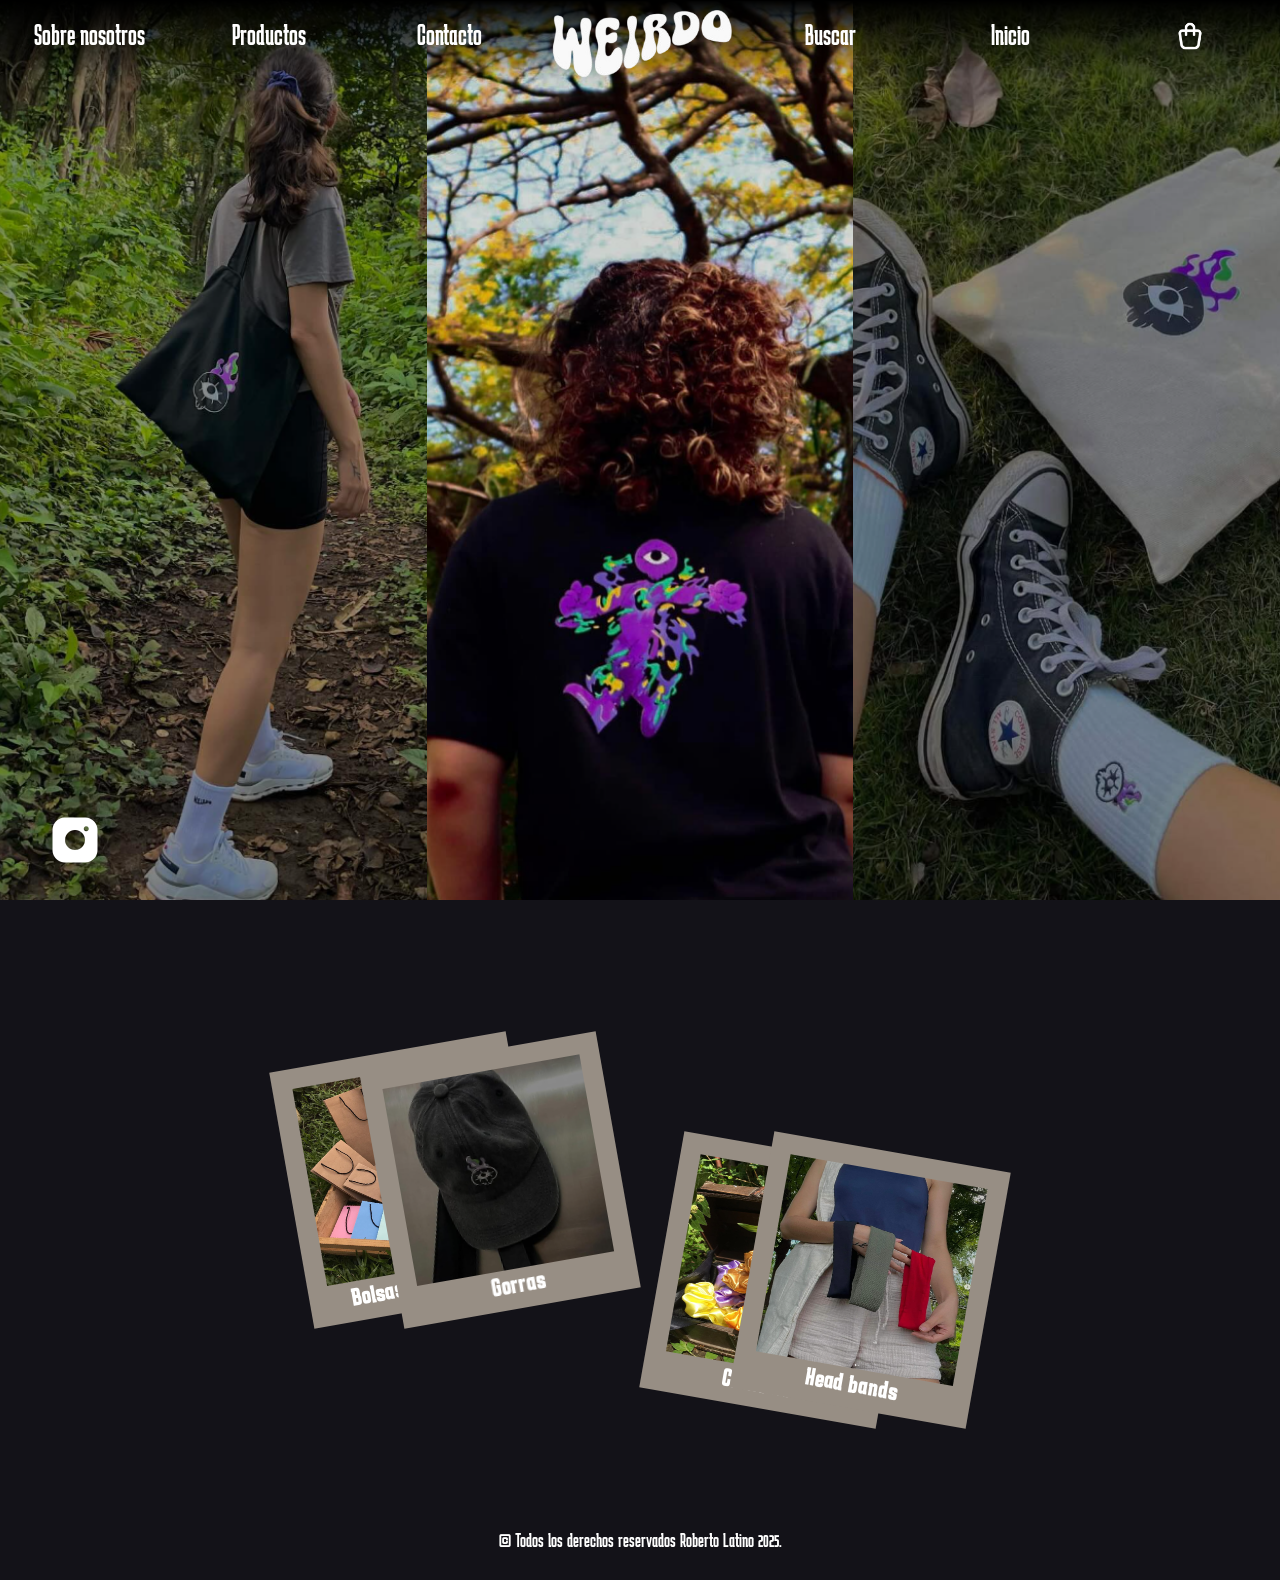
==== home.html @ 00ae0827 "Done with productos" ====
<!DOCTYPE html>
<html lang="en">

<head>
    <meta charset="UTF-8">
    <meta name="viewport" content="width=device-width, initial-scale=1.0">
    <link rel="stylesheet" href="CSS/normalize.css">
    <link rel="stylesheet" href="CSS/style.css">
    <title>Weirdo.Shh</title>
    <link rel="preconnect" href="https://fonts.googleapis.com">
    <link rel="preconnect" href="https://fonts.gstatic.com" crossorigin>
    <link href="https://fonts.googleapis.com/css2?family=Karantina:wght@300;400;700&display=swap" rel="stylesheet">
</head>

<body>
    <header>
        <nav class="barra-navegacion">
                <a class="sobre-nosotros" href="#">Sobre nosotros</a>
                <a class="productos" href="#section-productos">Productos</a>
                <a class="contacto" href="#">Contacto</a>
                <img class="weirdo-logo" src="img/Weirdo_logo-removebg-preview.png" alt="">
                <a class="buscar" href="#">Buscar</a>
                <a class="inicio" href="#">Inicio</a>
                <a class="carrito" href="#">
                    <img src="img/icons/shopping-bag.png">
                </a>
            </div>
        </nav>
    </header>
  
    <main>
        <!--instagram lock-->
        <div class="instagram">
            <a href="https://www.instagram.com/weirdo.shh/" class="instagram">
                <img class="instagram_image" src="img/icons/instagram.png" alt="enlace-instagram">
            </a>
        </div>
        <!--FIN instagram lock-->
        <section class="contenedor-p">
            <a class="contenedor-p_img" href="#">
                <img src="img/canva 3.png" alt="">
            </a>
            <a class="contenedor-p_img" href="#">
                <img src="img/canva 1.png" alt="">
            </a>
            <a class="contenedor-p_img" href="#">
                <img src="img/canva 4.png" alt="">
            </a>
        </section>
        
        <!--creando productos-->

    <section class="section-productos" id="section-productos">
        <div class="prodcuto-1">
            <img class="foto-producto" src="img/Products/Bolsas de cartulina.png">
            <div class="nombre-producto">
                Bolsas de cartulina
            </div>
        </div>
        <div class="prodcuto-2">
            <img class="foto-producto" src="img/Products/Crunchies.png">
            <div class="nombre-producto">
                Crunchies
            </div>
        </div>
        <div class="prodcuto-3">
            <img class="foto-producto" src="img/Products/Gorras.png">
            <div class="nombre-producto">
                Gorras
            </div>
        </div>
        <div class="prodcuto-4">
            <img class="foto-producto" src="img/Products/Head bands.png">
            <div class="nombre-producto">
                Head bands
            </div>
        </div>
    </section>
    </main>

    <footer>
        <p>&copy; Todos los derechos reservados Roberto Latino 2025.</p>
    </footer>
</body>

</html>
</body>

</html>
---- CSS/style.css ----
:root {
    --primarino: #131218;
    --blanco: #FFF;
    --negro: #000;

    --fuentePrincipal: 'Karantina', cursive;
}

/* apply a natural box layout model to all elements, but allowing components to change */
html {
    box-sizing: border-box;
    font-size: 62.5%;
    scroll-behavior: smooth;
}

*,
*:before,
*:after {
    box-sizing: inherit;
}
/*Globales*/
body{
    margin: 0;
    padding: 0;
    background-color: var(--primarino);
    font-family: var(--fuentePrincipal);
    color: var(--blanco);
    font-size: 1.6rem;
}

a {
    text-decoration: none;
    color: var(--blanco);
    font-size: 2.9rem;
}

p{  
    font-size: 2rem;
    color: var(--blanco);
}

img{
    max-width: 100%;
}

h1, h2, h3 {
    text-align: center;
    color: var(--blanco);
}

h1 {font-size: 4rem; }
h2 {font-size: 3.2rem; }
h3 {font-size: 2.4rem; }

/* Sección de Landing */
.splashscreen{
    position: relative;
    background-color: var(--primarino);
    width: 100%;
    height: 100vh;

}

.logo {
    display: flex;
    flex-direction: column;
    justify-content: center;
    align-items: center;
    height: 93%;
    width: 100%;
    transition: opacity 1s ease-in-out;
}

.logo_img {
    width: 45rem;
    height: 45rem;
}

.logo_boton {
    cursor: pointer;
    margin-top: 2rem;
    animation: bounce 1.5s infinite; 
}

.landing_boton svg {
    width: 6rem;
    height: 6rem; 
    transition: transform 0.5 ease-in-out;
}

.landing_boton:hover svg{
    transform: scale(1.1);
}

/*animación de la flecha*/

@keyframes bounce {
    0%, 100% { transform: translateY(0);}
    50% {transform: translateY(5px); }
}

/*Logo de instagram*/

.instagram {
    position: fixed; 
    bottom: 3rem; 
    left: 4.5rem;
    width: 6rem;
    height: 6rem;
}

.instagram-image {
    width: 50%;
    height: auto; 
    transition: transform 0.3s ease-in-out, background-color 0.3s ease-in-out;
}

.instagram:hover .instagram_image{
    transition: transform 0.3s ease-in-out, background-color 0.3s ease-in-out;
    transform: scale(1.1);
}

/* Derechos Reservados */

.derechos-reservados{
    display: flex;
    justify-content: flex-end;
    padding-right: 1rem;
}


/*header */

header {
    background: linear-gradient(to bottom, rgba(0, 0, 0, 1), rgba(0, 0, 0, 0)); 
    position: fixed;
    width: 100%;
    height: 8rem;
    top: 0;
}

.barra-navegacion {
    display: flex;
    justify-content: space-evenly;
    height: 100%;
}

.barra-navegacion a {
    display: flex;
    justify-content: center;
    padding-top: 2rem;
    height: 100%;
    width: 100%;
    color: var(--blanco);
    transition: transform 0.3s ease-in-out, background-color 0.3s ease-in-out;
}

.barra-navegacion a:hover {
    transform: scale(1.1);
    background-color: rgba(255, 255, 255, 0.1);
    transition: transform 0.3s ease-in-out, background-color 0.3s ease-in-out;
}

.weirdo-logo {
    width: 25rem;
    height: auto;
    padding-top: 1rem;
}

.carrito img {
    width: 3.2rem;
    height: 3.2rem;
}

/*primera sección*/

.contenedor-p{
    z-index: 1000;
    display: grid;
    grid-template-columns: repeat(3,1fr);
    width: 100%;
    height: 100vh;
}

.contenedor-p_img img{
    width: 100%;
    height: 100%;
    object-fit: cover;
}

footer{
    width: 100%;
    background-color: var
    (--primarino);
    color: var(--blanco);
    padding: 1rem;
    display: flex;
    justify-content: center;
}

/* Section productos */

.section-productos {
    margin-top: 150px;
    margin-bottom: 150px;
    justify-content: space-evenly;
    align-items: center;
    display: flex;
    position: relative;
    width: 100%;
    height: 300px;
}

.prodcuto-1,
.prodcuto-2,
.prodcuto-3,
.prodcuto-4 {   
    background-color: rgb(151, 142, 132);
    display: flex;
    padding-top: 20px;
    flex-direction: column;
    align-items: center;
    width: 240px;
    height: 260px;
}
.prodcuto-1 {
    position: absolute;
    top: 0px;
    left: 290px;
}
.prodcuto-2 {
    position: absolute;
    top: 100px;
    left: 660px;
}
.prodcuto-3 {
    position: absolute;
    top: 0px;
    right: 660px;
}
.prodcuto-4 {
    position: absolute;
    top: 100px;
    right: 290px;
}

.prodcuto-1,
.prodcuto-3 {
    transform: rotate(-10deg);
}

.prodcuto-2,
.prodcuto-4 {
    transform: rotate(10deg);
}


.foto-producto {
    width: 200px;
    height: 200px;
}
.nombre-producto {
    font-size: 25px;
    margin-top: 3px;
    font-weight: bold;
}
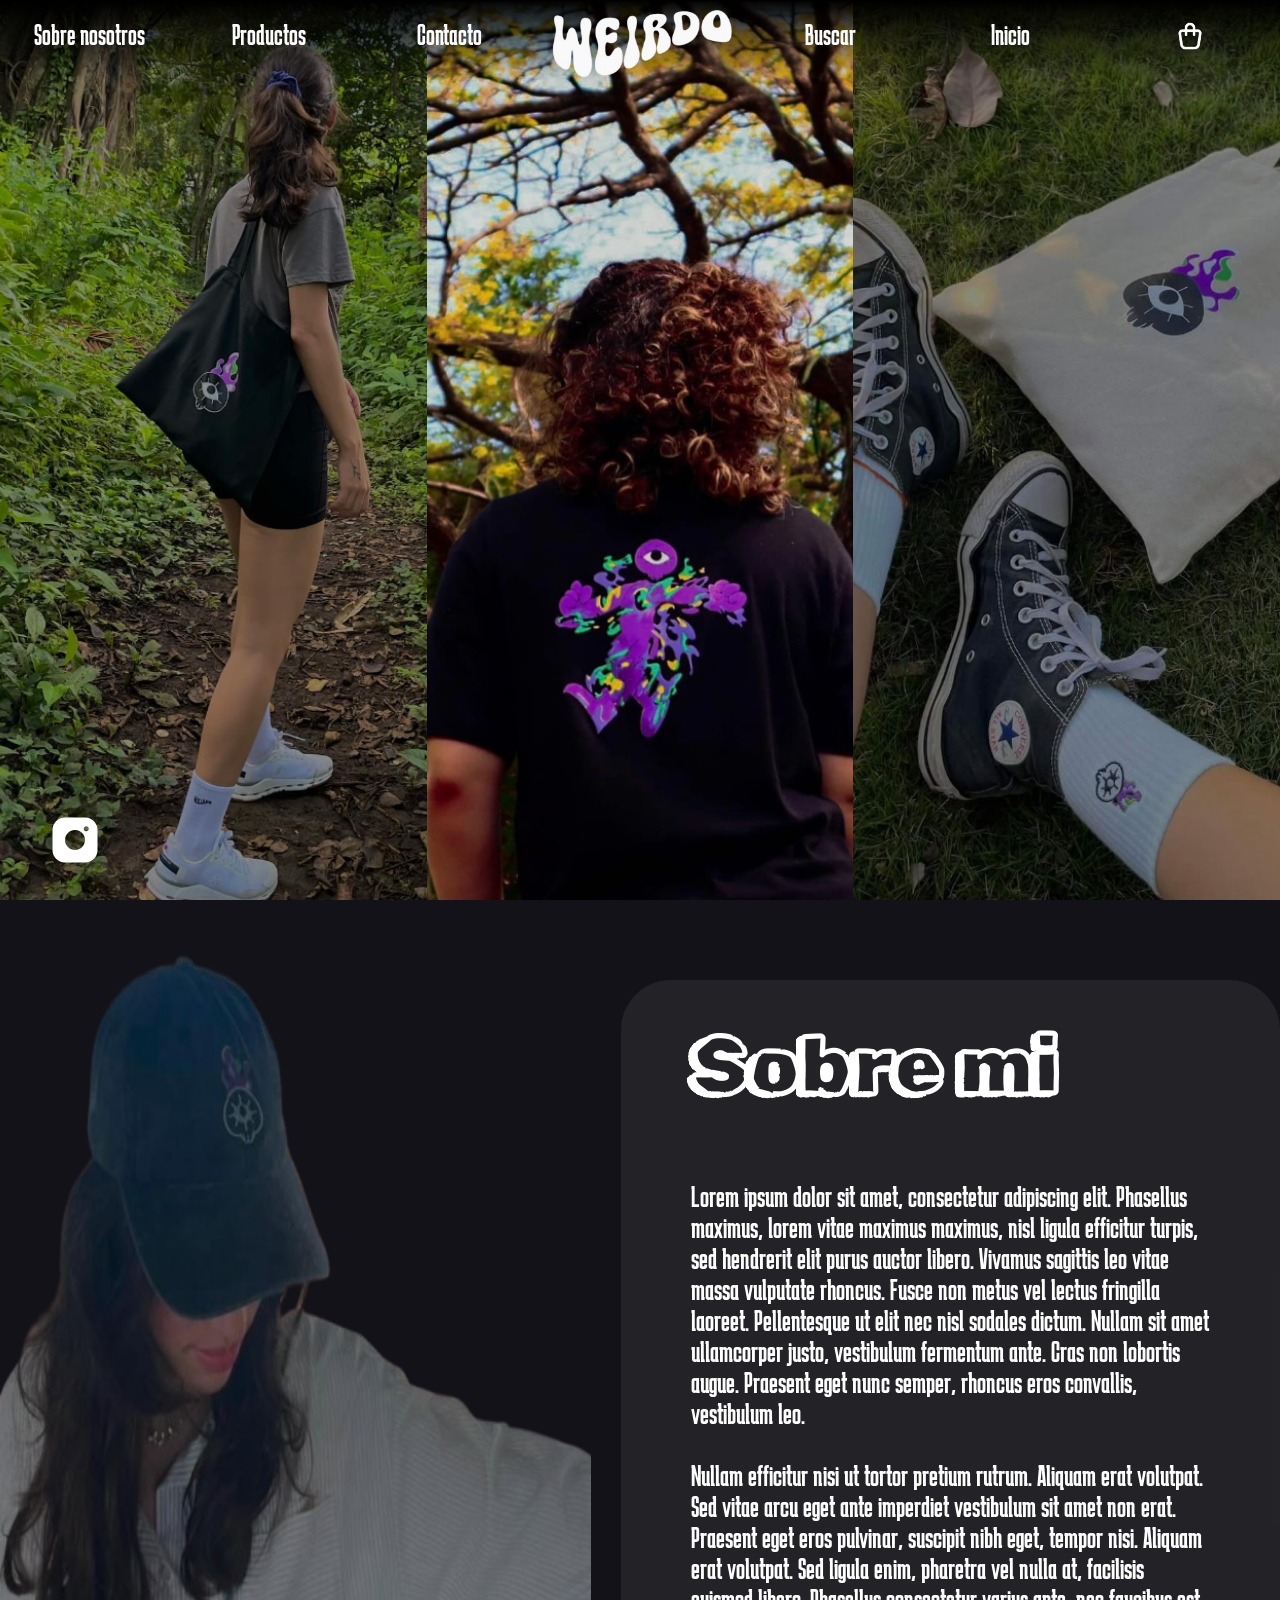
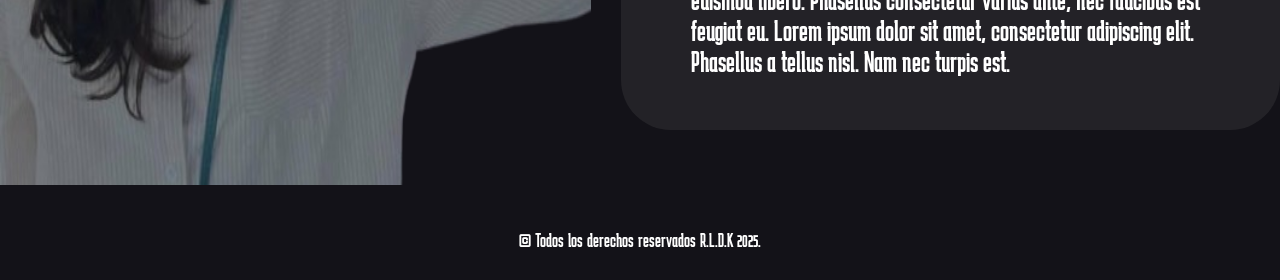
==== commit be71b16a: "Merge pull request #10 from TitoFons1/creando-aboutme Adding the about us section" ====
--- a/home.html
+++ b/home.html
@@ -10,24 +10,27 @@
     <link rel="preconnect" href="https://fonts.googleapis.com">
     <link rel="preconnect" href="https://fonts.gstatic.com" crossorigin>
     <link href="https://fonts.googleapis.com/css2?family=Karantina:wght@300;400;700&display=swap" rel="stylesheet">
+    <link rel="preconnect" href="https://fonts.googleapis.com">
+    <link rel="preconnect" href="https://fonts.gstatic.com" crossorigin>
+    <link href="https://fonts.googleapis.com/css2?family=Krub:wght@400;700&family=Rubik+Doodle+Shadow&display=swap"
+        rel="stylesheet">
 </head>
 
 <body>
     <header>
         <nav class="barra-navegacion">
-                <a class="sobre-nosotros" href="#">Sobre nosotros</a>
-                <a class="productos" href="#section-productos">Productos</a>
-                <a class="contacto" href="#">Contacto</a>
-                <img class="weirdo-logo" src="img/Weirdo_logo-removebg-preview.png" alt="">
-                <a class="buscar" href="#">Buscar</a>
-                <a class="inicio" href="#">Inicio</a>
-                <a class="carrito" href="#">
-                    <img src="img/icons/shopping-bag.png">
-                </a>
+            <a class="sobre-nosotros" href="#sobre-mi">Sobre nosotros</a>
+            <a class="productos" href="#">Productos</a>
+            <a class="contacto" href="#">Contacto</a>
+            <img class="weirdo-logo" src="img/Weirdo_logo-removebg-preview.png" alt="">
+            <a class="buscar" href="#">Buscar</a>
+            <a class="inicio" href="#">Inicio</a>
+            <a class="carrito" href="#">
+                <img src="img/icons/shopping-bag.png">
+            </a>
             </div>
         </nav>
     </header>
-  
     <main>
         <!--instagram lock-->
         <div class="instagram">
@@ -47,39 +50,31 @@
                 <img src="img/canva 4.png" alt="">
             </a>
         </section>
-        
-        <!--creando productos-->
-
-    <section class="section-productos" id="section-productos">
-        <div class="prodcuto-1">
-            <img class="foto-producto" src="img/Products/Bolsas de cartulina.png">
-            <div class="nombre-producto">
-                Bolsas de cartulina
+        <section class="sobre-mi" id="sobre-mi">
+            <div class= "sobre-mi_img">
+                <img src="img/About_me_page-removebg-preview.png" alt="">
             </div>
-        </div>
-        <div class="prodcuto-2">
-            <img class="foto-producto" src="img/Products/Crunchies.png">
-            <div class="nombre-producto">
-                Crunchies
+            <div class="sobre-mi_descripcion">
+                <h1>
+                    Sobre mi
+                </h1>
+                <p>
+                    Lorem ipsum dolor sit amet, consectetur adipiscing elit. Phasellus maximus, lorem vitae maximus
+                    maximus, nisl ligula efficitur turpis, sed hendrerit elit purus auctor libero. Vivamus sagittis leo
+                    vitae massa vulputate rhoncus. Fusce non metus vel lectus fringilla laoreet. Pellentesque ut elit
+                    nec nisl sodales dictum. Nullam sit amet ullamcorper justo, vestibulum fermentum ante. Cras non
+                    lobortis augue. Praesent eget nunc semper, rhoncus eros convallis, vestibulum leo.<br><br>
+                    Nullam efficitur nisi ut tortor pretium rutrum. Aliquam erat volutpat. Sed vitae arcu eget ante
+                    imperdiet vestibulum sit amet non erat. Praesent eget eros pulvinar, suscipit nibh eget, tempor
+                    nisi. Aliquam erat volutpat. Sed ligula enim, pharetra vel nulla at, facilisis euismod libero.
+                    Phasellus consectetur varius ante, nec faucibus est feugiat eu. Lorem ipsum dolor sit amet,
+                    consectetur adipiscing elit. Phasellus a tellus nisl. Nam nec turpis est.
+                </p>
             </div>
-        </div>
-        <div class="prodcuto-3">
-            <img class="foto-producto" src="img/Products/Gorras.png">
-            <div class="nombre-producto">
-                Gorras
-            </div>
-        </div>
-        <div class="prodcuto-4">
-            <img class="foto-producto" src="img/Products/Head bands.png">
-            <div class="nombre-producto">
-                Head bands
-            </div>
-        </div>
-    </section>
+        </section>
     </main>
-
     <footer>
-        <p>&copy; Todos los derechos reservados Roberto Latino 2025.</p>
+        <p>&copy; Todos los derechos reservados R.L.D.K 2025.</p>
     </footer>
 </body>
 
--- a/CSS/style.css
+++ b/CSS/style.css
@@ -4,6 +4,8 @@
     --negro: #000;
 
     --fuentePrincipal: 'Karantina', cursive;
+    --fuenteSecundaria: "Rubik Doodle Shadow", system-ui;
+
 }
 
 /* apply a natural box layout model to all elements, but allowing components to change */
@@ -175,7 +177,6 @@
 /*primera sección*/
 
 .contenedor-p{
-    z-index: 1000;
     display: grid;
     grid-template-columns: repeat(3,1fr);
     width: 100%;
@@ -198,69 +199,40 @@
     justify-content: center;
 }
 
-/* Section productos */
-
-.section-productos {
-    margin-top: 150px;
-    margin-bottom: 150px;
-    justify-content: space-evenly;
-    align-items: center;
-    display: flex;
-    position: relative;
-    width: 100%;
-    height: 300px;
-}
-
-.prodcuto-1,
-.prodcuto-2,
-.prodcuto-3,
-.prodcuto-4 {   
-    background-color: rgb(151, 142, 132);
-    display: flex;
-    padding-top: 20px;
-    flex-direction: column;
-    align-items: center;
-    width: 240px;
-    height: 260px;
-}
-.prodcuto-1 {
-    position: absolute;
-    top: 0px;
-    left: 290px;
-}
-.prodcuto-2 {
-    position: absolute;
-    top: 100px;
-    left: 660px;
-}
-.prodcuto-3 {
-    position: absolute;
-    top: 0px;
-    right: 660px;
-}
-.prodcuto-4 {
-    position: absolute;
-    top: 100px;
-    right: 290px;
-}
-
-.prodcuto-1,
-.prodcuto-3 {
-    transform: rotate(-10deg);
-}
-
-.prodcuto-2,
-.prodcuto-4 {
-    transform: rotate(10deg);
-}
-
-
-.foto-producto {
-    width: 200px;
-    height: 200px;
-}
-.nombre-producto {
-    font-size: 25px;
-    margin-top: 3px;
-    font-weight: bold;
+/* SECCIÓN SOBRE MI */
+
+.sobre-mi {
+    display: flex;
+    width: 100%;
+    height: 100vh;
+}
+.sobre-mi_img img {
+    width: 852px;
+    height: 885px;
+}
+
+.sobre-mi_descripcion {
+    width: 950px;
+    height: 750px;
+    background-color: rgba(102, 102, 102, 0.2);
+    border-radius: 50px;
+    bottom: 30px;
+    margin-left: 3rem;
+    margin-top: 8rem;
+}
+
+.sobre-mi_descripcion h1 {
+    font-size: 80px;
+    font-family: var(--fuenteSecundaria);
+    margin-top: 4rem;
+    margin-left: 7rem;
+    text-align:start;
+}
+
+.sobre-mi_descripcion p {
+    font-size: 30px;
+    text-align:start;
+    margin-left: 7rem;
+    margin-right: 7rem;
+    margin-bottom: 4rem;
 }
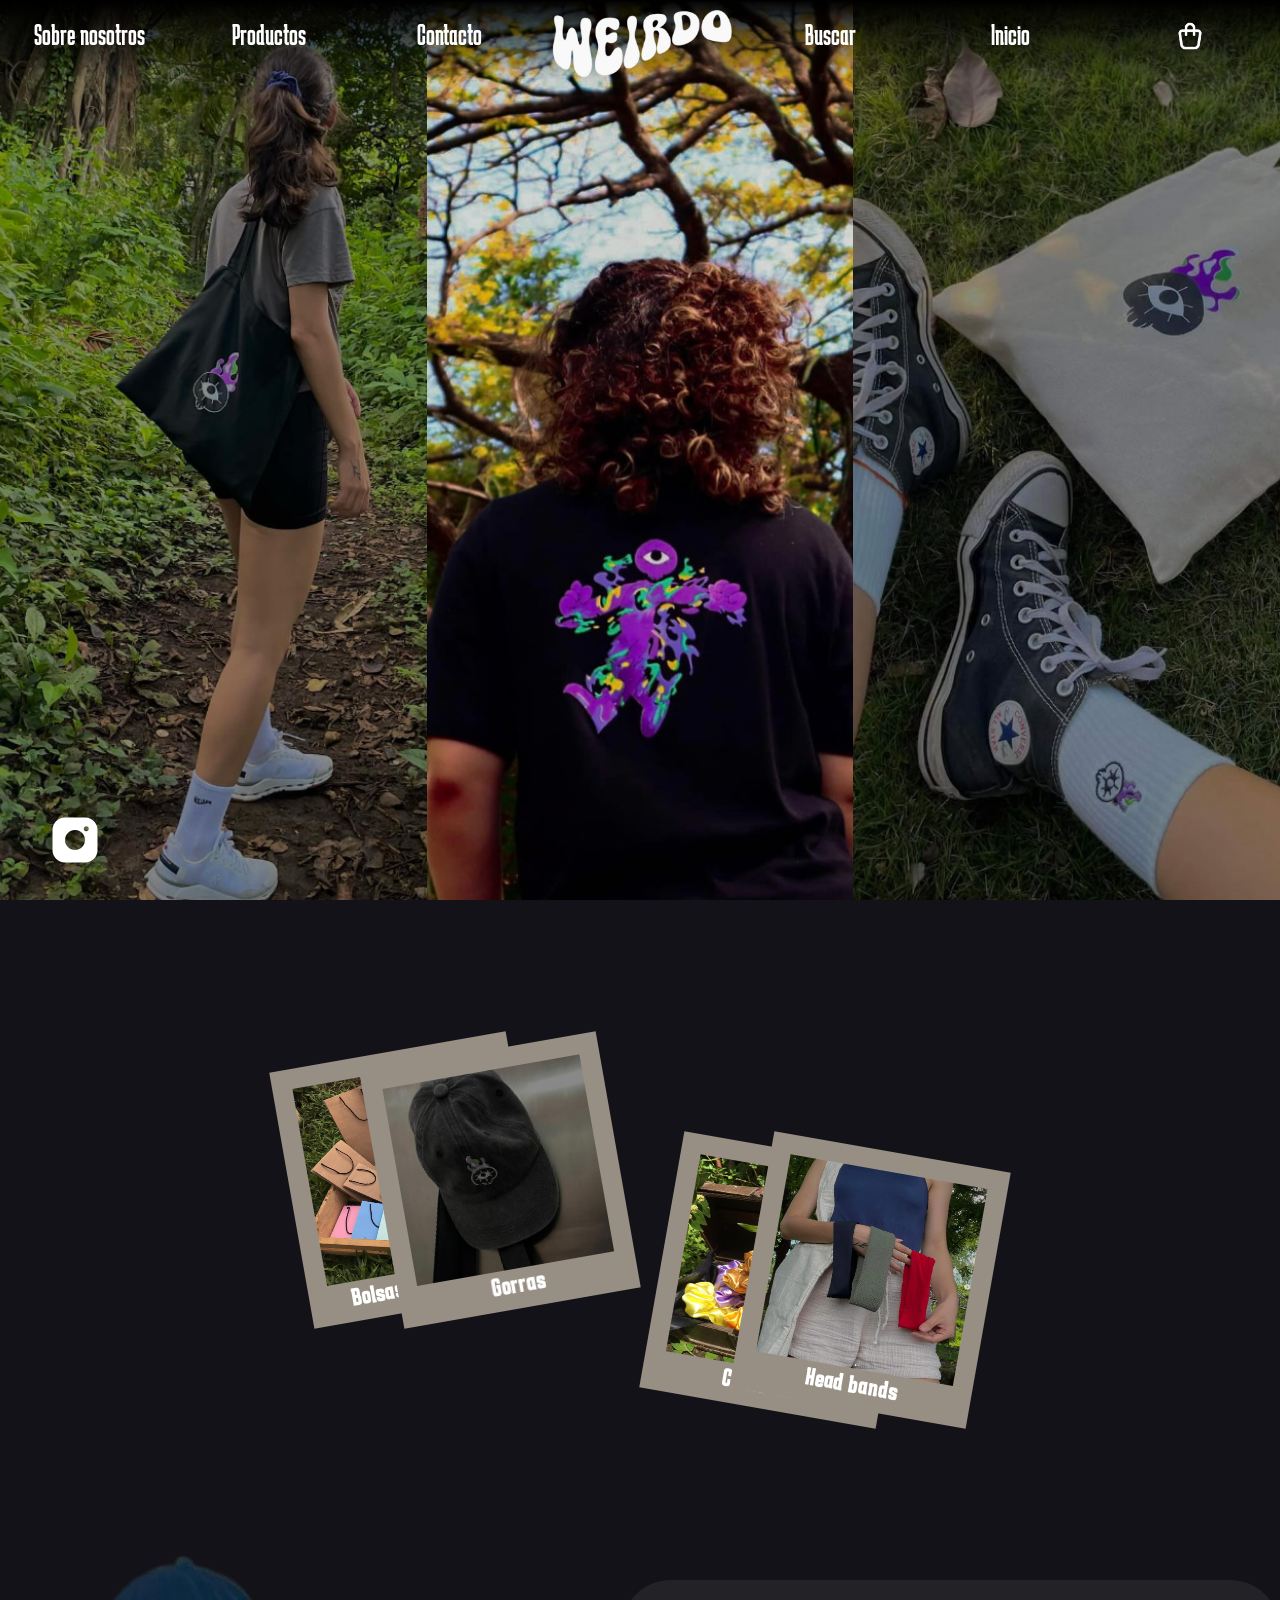
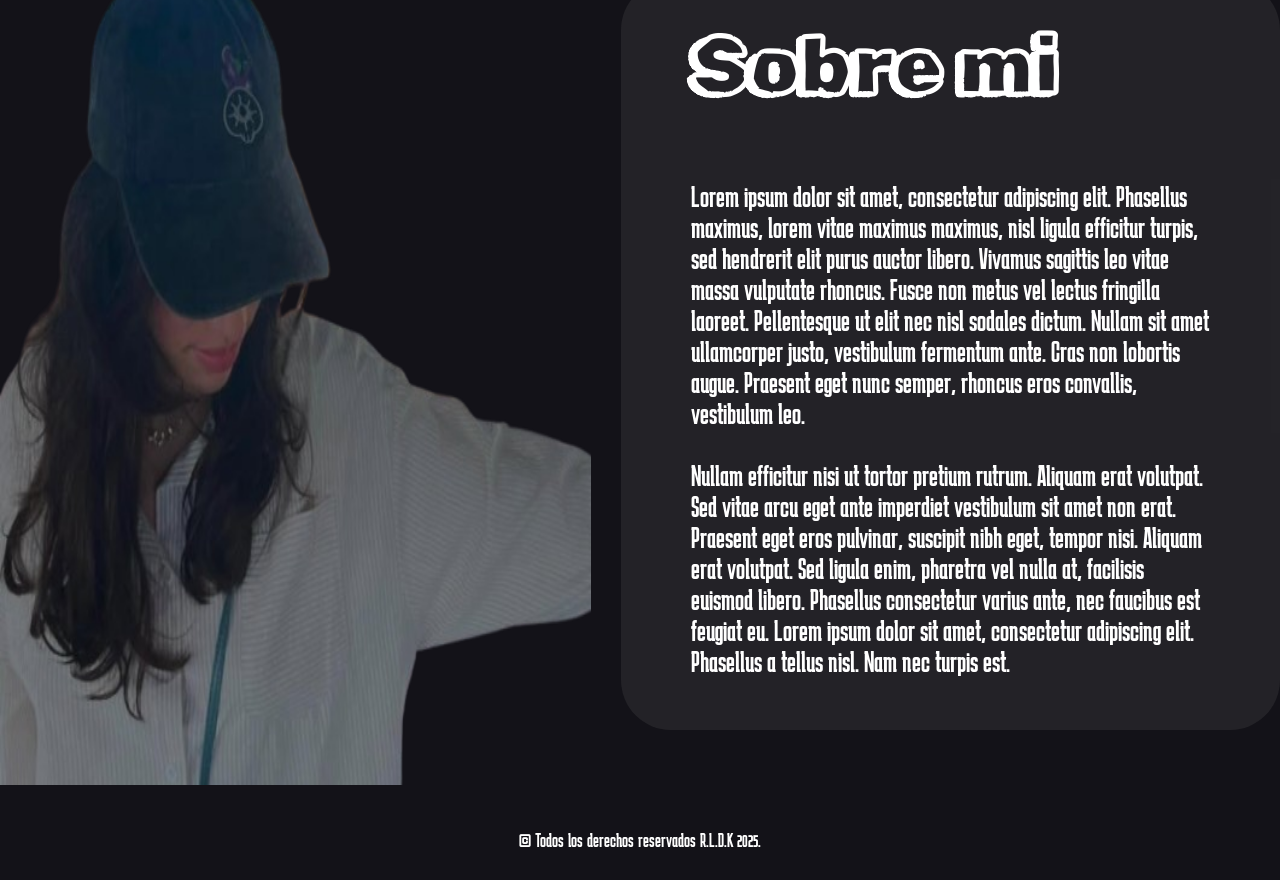
==== commit 77a4cb70: "Merge branch 'main' into creando-productos" ====
--- a/home.html
+++ b/home.html
@@ -20,7 +20,7 @@
     <header>
         <nav class="barra-navegacion">
             <a class="sobre-nosotros" href="#sobre-mi">Sobre nosotros</a>
-            <a class="productos" href="#">Productos</a>
+            <a class="productos" href="#section-productos">Productos</a>
             <a class="contacto" href="#">Contacto</a>
             <img class="weirdo-logo" src="img/Weirdo_logo-removebg-preview.png" alt="">
             <a class="buscar" href="#">Buscar</a>
@@ -31,6 +31,7 @@
             </div>
         </nav>
     </header>
+  
     <main>
         <!--instagram lock-->
         <div class="instagram">
@@ -50,6 +51,39 @@
                 <img src="img/canva 4.png" alt="">
             </a>
         </section>
+        
+        <!--SECCIÓN PRODUCTO-->
+
+    <section class="section-productos" id="section-productos">
+        <div class="prodcuto-1">
+            <img class="foto-producto" src="img/Products/Bolsas de cartulina.png">
+            <div class="nombre-producto">
+                Bolsas de cartulina
+            </div>
+        </div>
+        <div class="prodcuto-2">
+            <img class="foto-producto" src="img/Products/Crunchies.png">
+            <div class="nombre-producto">
+                Crunchies
+            </div>
+        </div>
+        <div class="prodcuto-3">
+            <img class="foto-producto" src="img/Products/Gorras.png">
+            <div class="nombre-producto">
+                Gorras
+            </div>
+        </div>
+        <div class="prodcuto-4">
+            <img class="foto-producto" src="img/Products/Head bands.png">
+            <div class="nombre-producto">
+                Head bands
+            </div>
+        </div>
+    </section>
+
+    <!--FIN SECCIÓN PRODUCTOS-->
+
+    <!--SECCIÓN SOBRE MI-->
         <section class="sobre-mi" id="sobre-mi">
             <div class= "sobre-mi_img">
                 <img src="img/About_me_page-removebg-preview.png" alt="">
@@ -73,6 +107,7 @@
             </div>
         </section>
     </main>
+
     <footer>
         <p>&copy; Todos los derechos reservados R.L.D.K 2025.</p>
     </footer>
--- a/CSS/style.css
+++ b/CSS/style.css
@@ -177,6 +177,7 @@
 /*primera sección*/
 
 .contenedor-p{
+    z-index: 1000;
     display: grid;
     grid-template-columns: repeat(3,1fr);
     width: 100%;
@@ -197,6 +198,73 @@
     padding: 1rem;
     display: flex;
     justify-content: center;
+}
+
+/* SECCIÓN PRODUCTOS*/
+
+.section-productos {
+    margin-top: 150px;
+    margin-bottom: 150px;
+    justify-content: space-evenly;
+    align-items: center;
+    display: flex;
+    position: relative;
+    width: 100%;
+    height: 300px;
+}
+
+.prodcuto-1,
+.prodcuto-2,
+.prodcuto-3,
+.prodcuto-4 {   
+    background-color: rgb(151, 142, 132);
+    display: flex;
+    padding-top: 20px;
+    flex-direction: column;
+    align-items: center;
+    width: 240px;
+    height: 260px;
+}
+.prodcuto-1 {
+    position: absolute;
+    top: 0px;
+    left: 290px;
+}
+.prodcuto-2 {
+    position: absolute;
+    top: 100px;
+    left: 660px;
+}
+.prodcuto-3 {
+    position: absolute;
+    top: 0px;
+    right: 660px;
+}
+.prodcuto-4 {
+    position: absolute;
+    top: 100px;
+    right: 290px;
+}
+
+.prodcuto-1,
+.prodcuto-3 {
+    transform: rotate(-10deg);
+}
+
+.prodcuto-2,
+.prodcuto-4 {
+    transform: rotate(10deg);
+}
+
+
+.foto-producto {
+    width: 200px;
+    height: 200px;
+}
+.nombre-producto {
+    font-size: 25px;
+    margin-top: 3px;
+    font-weight: bold;
 }
 
 /* SECCIÓN SOBRE MI */
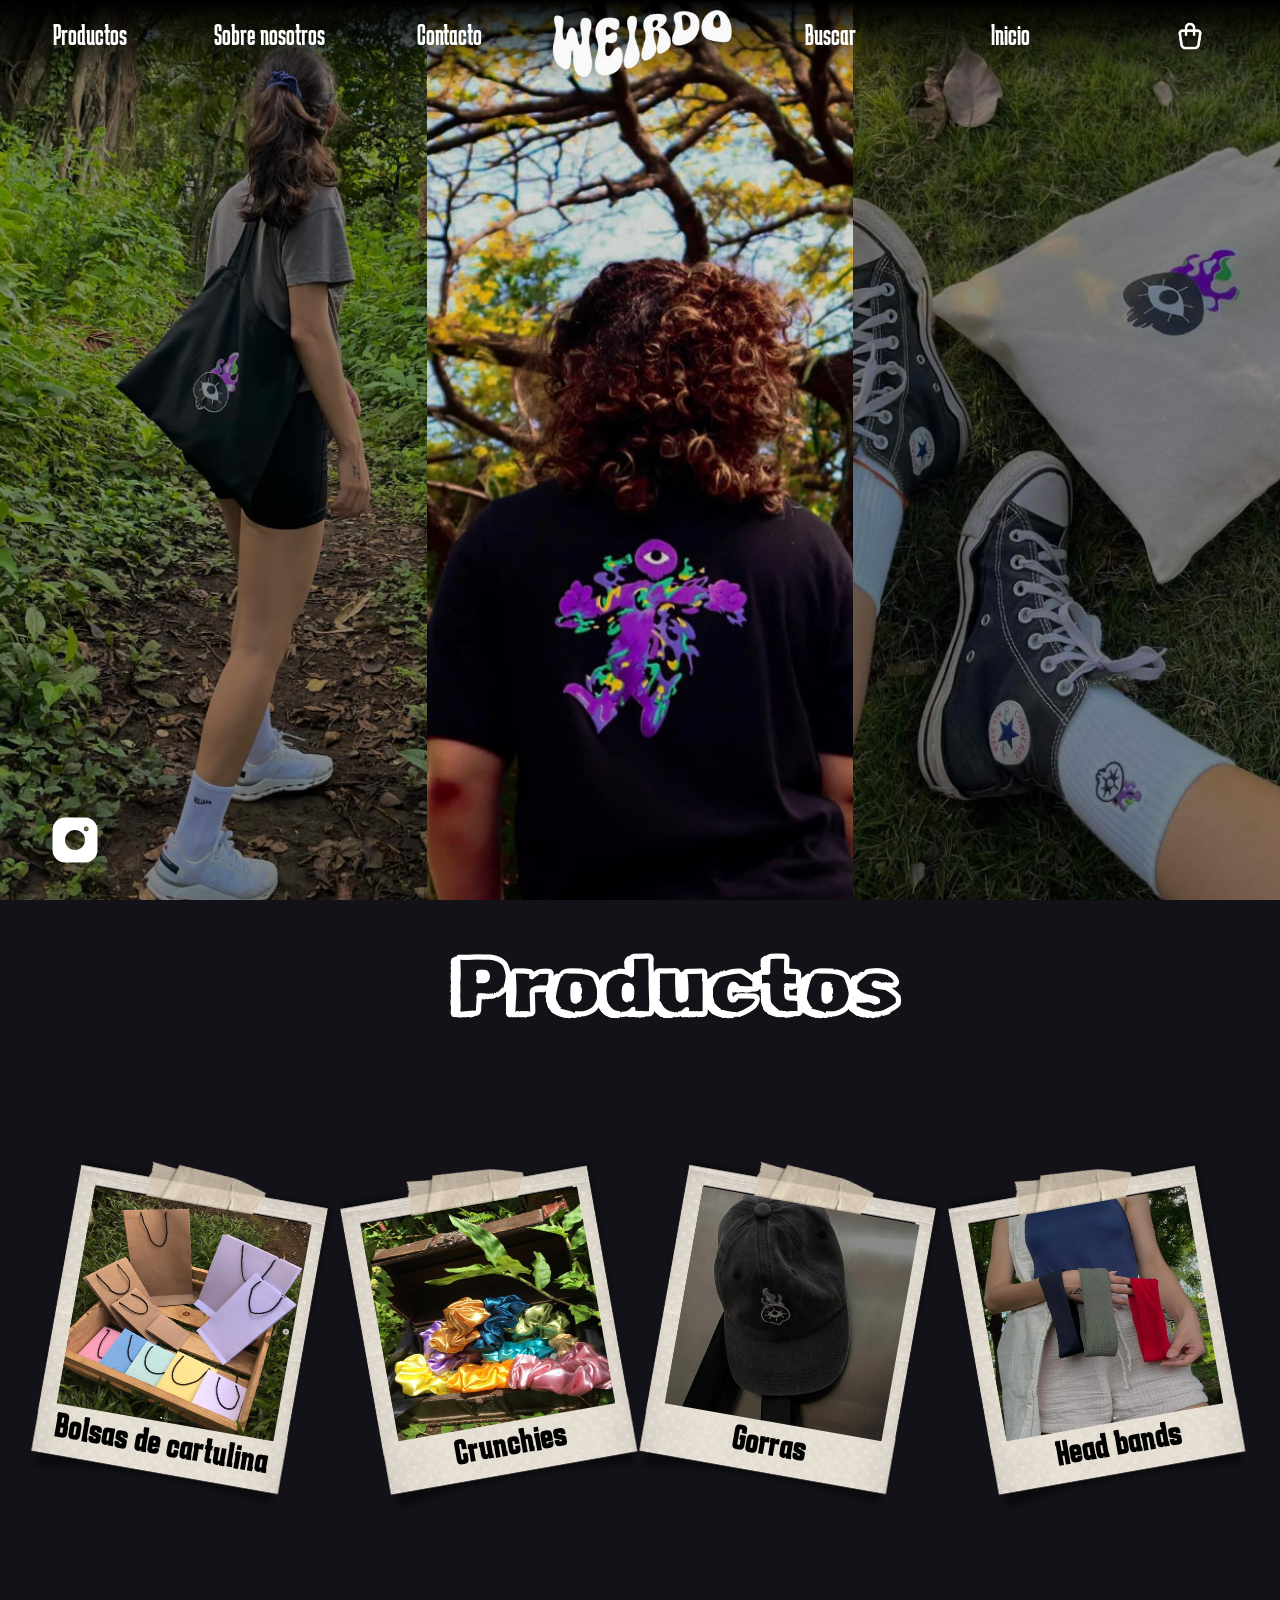
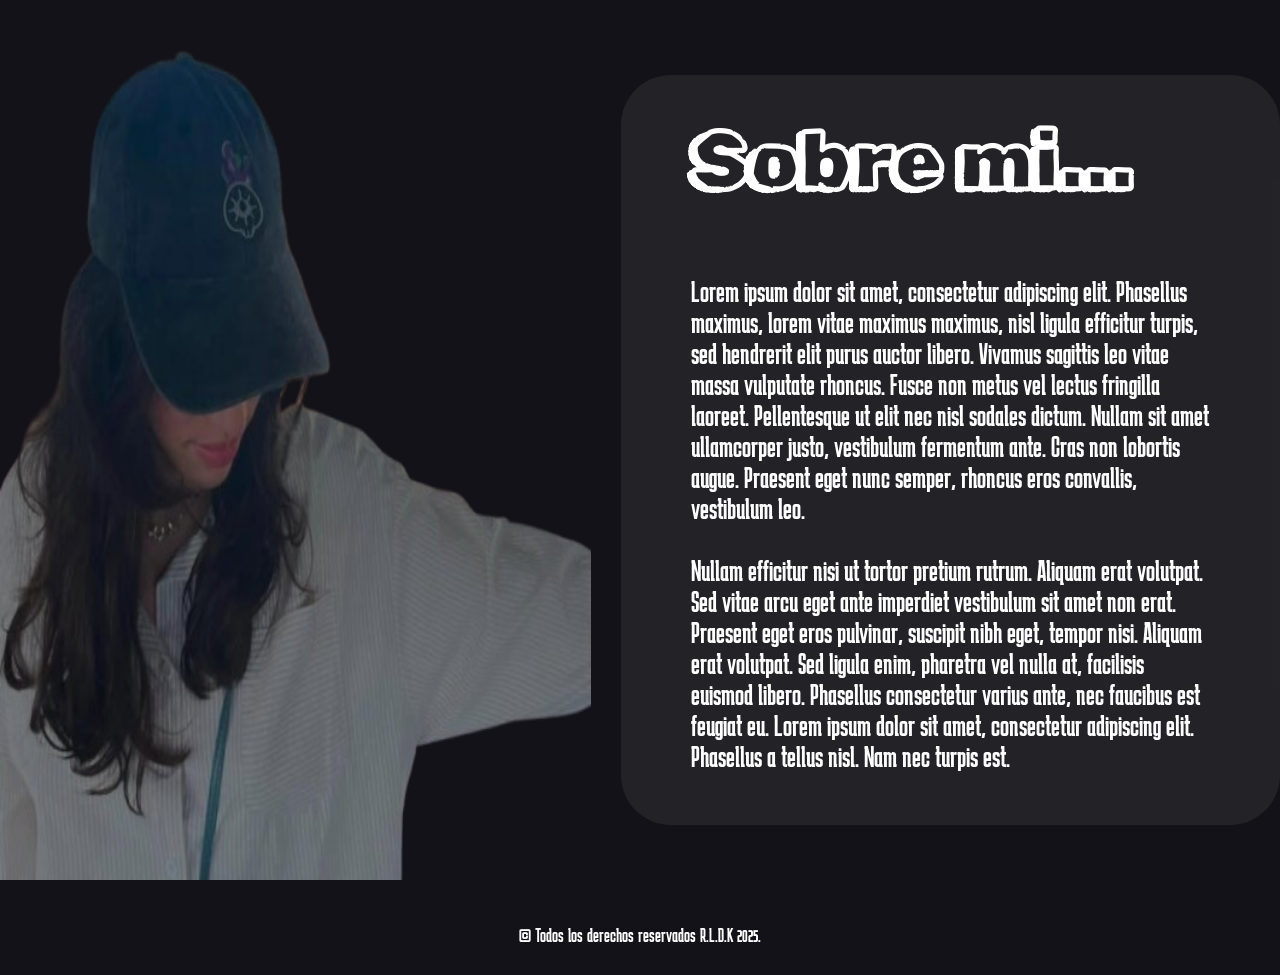
==== commit 03c8dd42: "hice varios cambios considero positivos" ====
--- a/home.html
+++ b/home.html
@@ -19,8 +19,8 @@
 <body>
     <header>
         <nav class="barra-navegacion">
+            <a class="productos" href="#section-productos">Productos</a>
             <a class="sobre-nosotros" href="#sobre-mi">Sobre nosotros</a>
-            <a class="productos" href="#section-productos">Productos</a>
             <a class="contacto" href="#">Contacto</a>
             <img class="weirdo-logo" src="img/Weirdo_logo-removebg-preview.png" alt="">
             <a class="buscar" href="#">Buscar</a>
@@ -53,30 +53,43 @@
         </section>
         
         <!--SECCIÓN PRODUCTO-->
-
-    <section class="section-productos" id="section-productos">
+        
+        <h1 class="title-productos" id="section-productos">Productos</h1>
+    <section class="section-productos">
         <div class="prodcuto-1">
-            <img class="foto-producto" src="img/Products/Bolsas de cartulina.png">
-            <div class="nombre-producto">
-                Bolsas de cartulina
+            <img class="polaroid" src="img/Artifacts/polaroid.png">
+            <div class="producto">
+                <img class="foto-producto" src="img/Products/Bolsas de cartulina.png">
+                <div class="nombre-producto">
+                    Bolsas de cartulina
+                </div>
             </div>
         </div>
         <div class="prodcuto-2">
-            <img class="foto-producto" src="img/Products/Crunchies.png">
-            <div class="nombre-producto">
-                Crunchies
+            <img class="polaroid" src="img/Artifacts/polaroid.png">
+            <div class="producto">
+                <img class="foto-producto" src="img/Products/Crunchies.png">
+                <div class="nombre-producto">
+                    Crunchies
+                </div>
             </div>
         </div>
         <div class="prodcuto-3">
-            <img class="foto-producto" src="img/Products/Gorras.png">
-            <div class="nombre-producto">
-                Gorras
+            <img class="polaroid" src="img/Artifacts/polaroid.png">
+            <div class="producto">
+                <img class="foto-producto" src="img/Products/Gorras.png">
+                <div class="nombre-producto">
+                    Gorras
+                </div>
             </div>
         </div>
         <div class="prodcuto-4">
-            <img class="foto-producto" src="img/Products/Head bands.png">
-            <div class="nombre-producto">
-                Head bands
+            <img class="polaroid" src="img/Artifacts/polaroid.png">
+            <div class="producto">
+                <img class="foto-producto" src="img/Products/Head bands.png">
+                <div class="nombre-producto">
+                    Head bands
+                </div>
             </div>
         </div>
     </section>
@@ -90,7 +103,7 @@
             </div>
             <div class="sobre-mi_descripcion">
                 <h1>
-                    Sobre mi
+                    Sobre mi...
                 </h1>
                 <p>
                     Lorem ipsum dolor sit amet, consectetur adipiscing elit. Phasellus maximus, lorem vitae maximus
--- a/CSS/style.css
+++ b/CSS/style.css
@@ -134,6 +134,7 @@
 /*header */
 
 header {
+    z-index: 1000;
     background: linear-gradient(to bottom, rgba(0, 0, 0, 1), rgba(0, 0, 0, 0)); 
     position: fixed;
     width: 100%;
@@ -201,6 +202,15 @@
 }
 
 /* SECCIÓN PRODUCTOS*/
+
+.title-productos {
+    font-size: 80px;
+    font-family: var(--fuenteSecundaria);
+    margin-top: 4rem;
+    margin-left: 7rem;
+    text-align:center;
+}
+
 
 .section-productos {
     margin-top: 150px;
@@ -210,62 +220,63 @@
     display: flex;
     position: relative;
     width: 100%;
-    height: 300px;
 }
 
 .prodcuto-1,
 .prodcuto-2,
 .prodcuto-3,
 .prodcuto-4 {   
-    background-color: rgb(151, 142, 132);
-    display: flex;
-    padding-top: 20px;
+    scale: 1.1;
+    display: flex;
     flex-direction: column;
+    justify-content: center;
     align-items: center;
     width: 240px;
     height: 260px;
-}
-.prodcuto-1 {
-    position: absolute;
-    top: 0px;
-    left: 290px;
-}
-.prodcuto-2 {
-    position: absolute;
-    top: 100px;
-    left: 660px;
-}
-.prodcuto-3 {
-    position: absolute;
-    top: 0px;
-    right: 660px;
-}
-.prodcuto-4 {
-    position: absolute;
-    top: 100px;
-    right: 290px;
+    transition: transform 0.5s
+}
+.polaroid {
+    scale: 1;
+    z-index: 0;
+}
+.producto {
+    margin-top: -265px;
+    z-index: 1;
+    display: flex;
+    flex-direction: column;
+    align-items: center;
 }
 
 .prodcuto-1,
 .prodcuto-3 {
-    transform: rotate(-10deg);
+    transform: rotate(10deg);
 }
 
 .prodcuto-2,
 .prodcuto-4 {
-    transform: rotate(10deg);
-}
-
+    transform: rotate(-10deg);
+}
 
 .foto-producto {
     width: 200px;
     height: 200px;
 }
 .nombre-producto {
-    font-size: 25px;
+    font-size: 32px;
     margin-top: 3px;
     font-weight: bold;
-}
+    color: black;
+}
+
+.prodcuto-1:hover,
+.prodcuto-2:hover,
+.prodcuto-3:hover,
+.prodcuto-4:hover {
+    transform: scale(1.4);
+    transition: transform 0.5s;
+    cursor: pointer;
+ }
+
 
 /* SECCIÓN SOBRE MI */
 
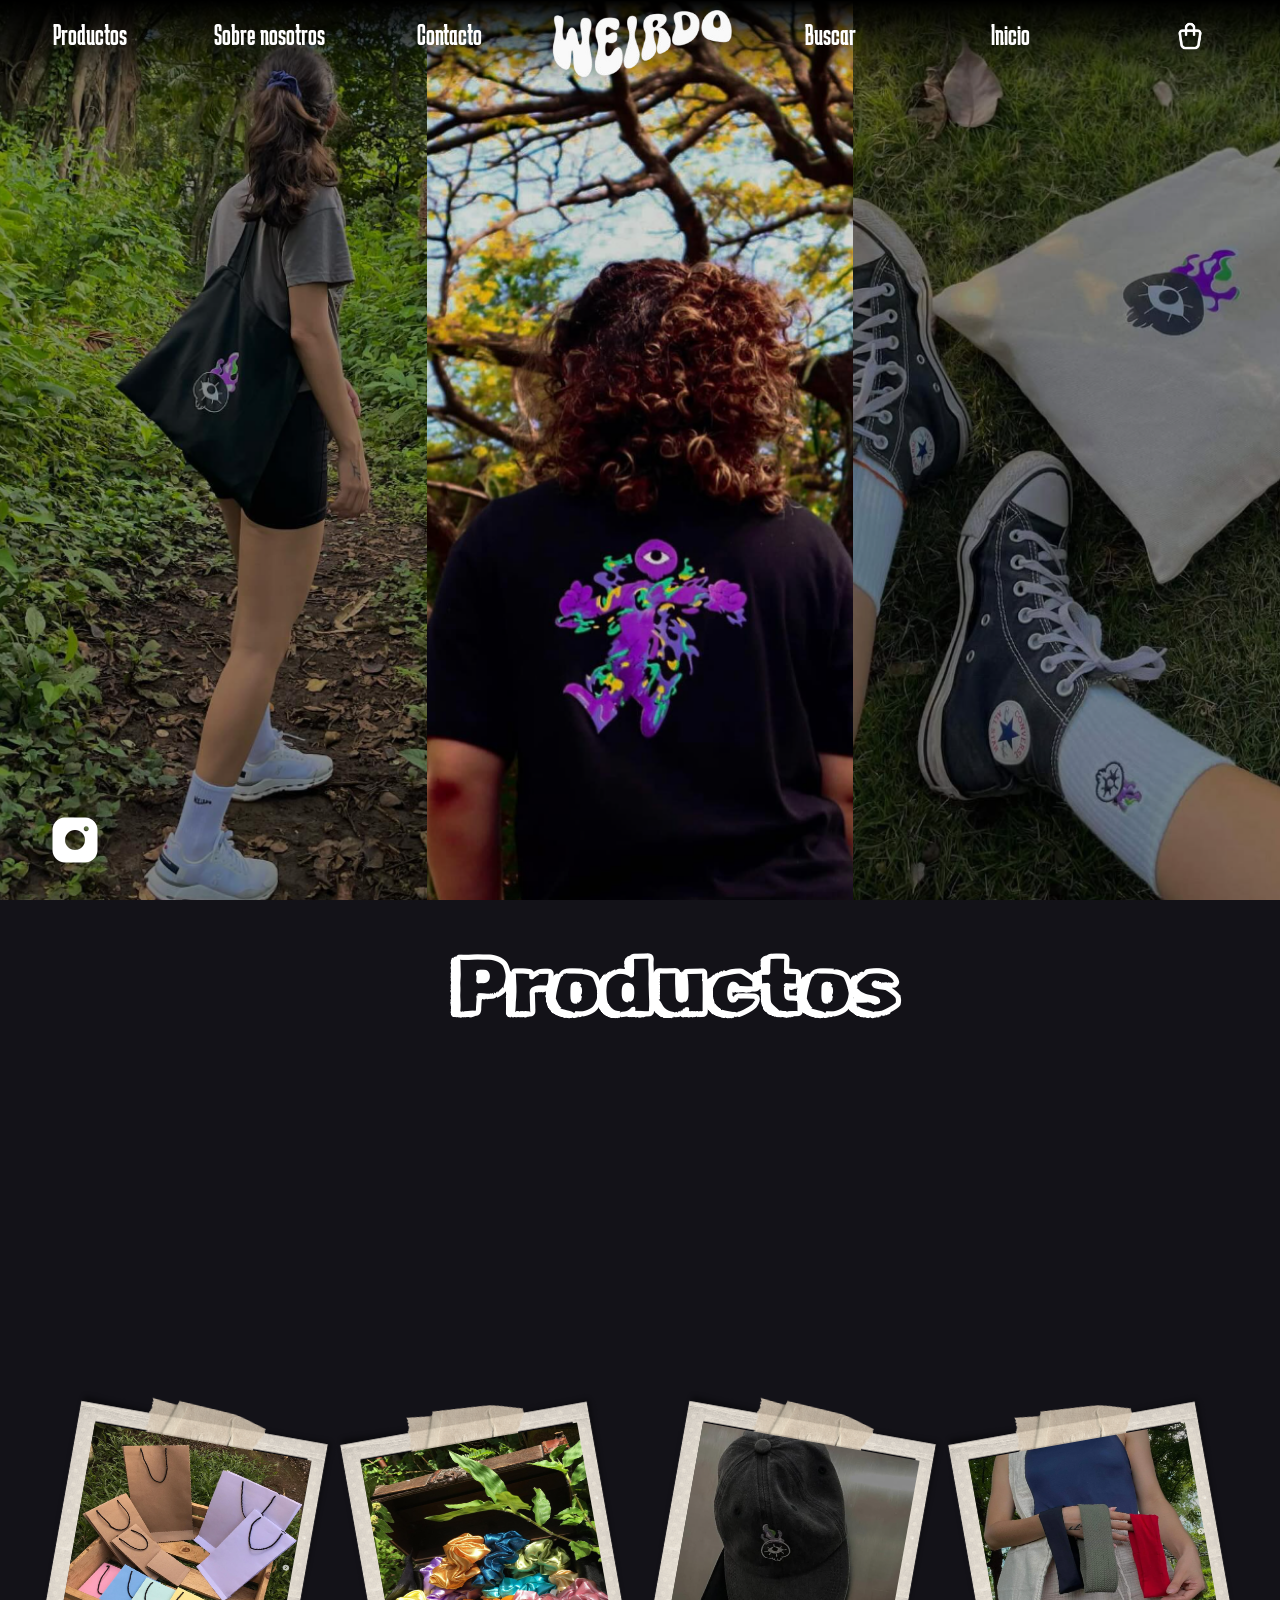
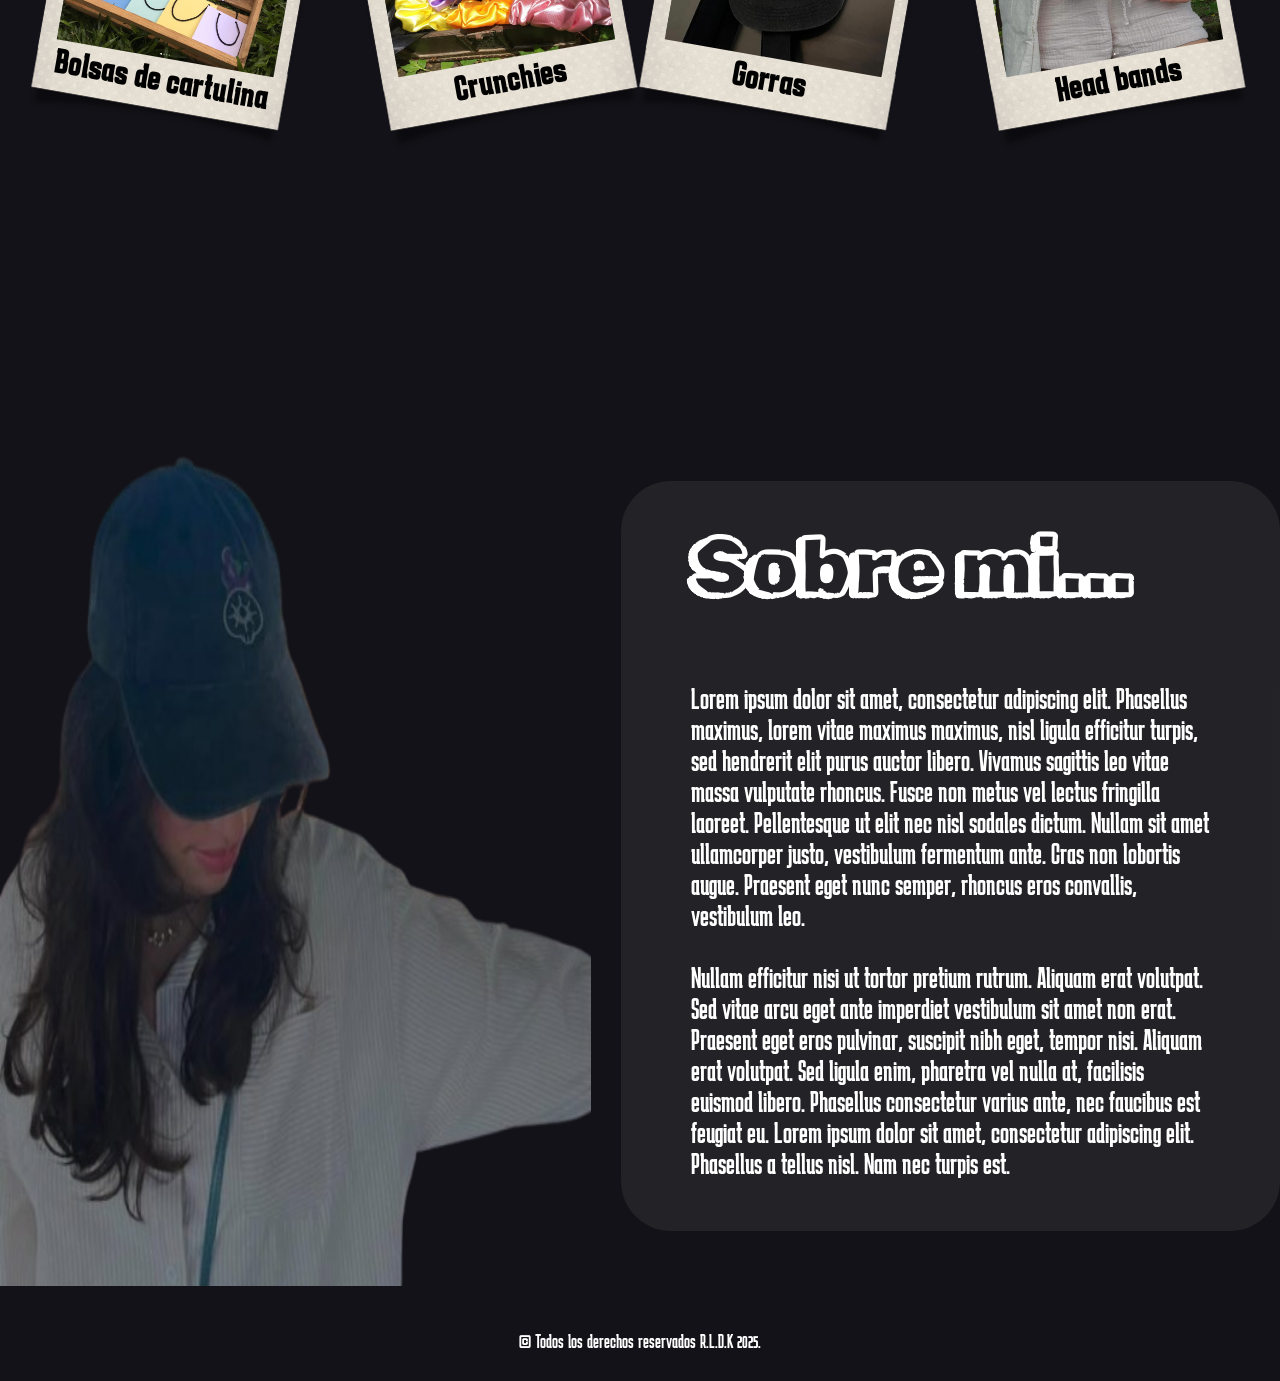
==== commit 98519c3b: "corrgiendo un poco" ====
--- a/home.html
+++ b/home.html
@@ -53,42 +53,45 @@
         </section>
         
         <!--SECCIÓN PRODUCTO-->
-        
-        <h1 class="title-productos" id="section-productos">Productos</h1>
-    <section class="section-productos">
-        <div class="prodcuto-1">
-            <img class="polaroid" src="img/Artifacts/polaroid.png">
-            <div class="producto">
-                <img class="foto-producto" src="img/Products/Bolsas de cartulina.png">
-                <div class="nombre-producto">
-                    Bolsas de cartulina
+    <section>
+        <div>
+            <h1 class="title-productos" id="section-productos">Productos</h1>
+        </div>
+        <div class="section-productos">
+            <div class="producto-1">
+                <img class="polaroid" src="img/Artifacts/polaroid.png">
+                <div class="producto">
+                    <img class="foto-producto" src="img/Products/Bolsas de cartulina.png">
+                    <div class="nombre-producto">
+                        Bolsas de cartulina
+                    </div>
                 </div>
             </div>
-        </div>
-        <div class="prodcuto-2">
-            <img class="polaroid" src="img/Artifacts/polaroid.png">
-            <div class="producto">
-                <img class="foto-producto" src="img/Products/Crunchies.png">
-                <div class="nombre-producto">
-                    Crunchies
+            <div class="producto-2">
+                <img class="polaroid" src="img/Artifacts/polaroid.png">
+                <div class="producto">
+                    <img class="foto-producto" src="img/Products/Crunchies.png">
+                    <div class="nombre-producto">
+                        Crunchies
+                    </div>
                 </div>
             </div>
-        </div>
-        <div class="prodcuto-3">
-            <img class="polaroid" src="img/Artifacts/polaroid.png">
-            <div class="producto">
-                <img class="foto-producto" src="img/Products/Gorras.png">
-                <div class="nombre-producto">
-                    Gorras
+            <div class="producto-3">
+                <img class="polaroid" src="img/Artifacts/polaroid.png">
+                <div class="producto">
+                    <img class="foto-producto" src="img/Products/Gorras.png">
+                    <div class="nombre-producto">
+                        Gorras
+                    </div>
                 </div>
             </div>
-        </div>
-        <div class="prodcuto-4">
-            <img class="polaroid" src="img/Artifacts/polaroid.png">
-            <div class="producto">
-                <img class="foto-producto" src="img/Products/Head bands.png">
-                <div class="nombre-producto">
-                    Head bands
+            <div class="producto-4">
+                <img class="polaroid" src="img/Artifacts/polaroid.png">
+                <div class="producto">
+                    <img class="foto-producto" src="img/Products/Head bands.png">
+                    <div class="nombre-producto">
+                        Head bands
+                    </div>
                 </div>
             </div>
         </div>
@@ -129,4 +132,6 @@
 </html>
 </body>
 
-</html>+</html>
+
+<!-- dummy -->
--- a/CSS/style.css
+++ b/CSS/style.css
@@ -213,23 +213,22 @@
 
 
 .section-productos {
-    margin-top: 150px;
-    margin-bottom: 150px;
     justify-content: space-evenly;
     align-items: center;
     display: flex;
     position: relative;
     width: 100%;
-}
-
-.prodcuto-1,
-.prodcuto-2,
-.prodcuto-3,
-.prodcuto-4 {   
+    height: 100vh;
+}
+
+.producto-1,
+.producto-2,
+.producto-3,
+.producto-4 {   
     scale: 1.1;
     display: flex;
     flex-direction: column;
-    justify-content: center;
+    justify-content:center;
     align-items: center;
     width: 240px;
     height: 260px;
@@ -247,13 +246,13 @@
     align-items: center;
 }
 
-.prodcuto-1,
-.prodcuto-3 {
+.producto-1,
+.producto-3 {
     transform: rotate(10deg);
 }
 
-.prodcuto-2,
-.prodcuto-4 {
+.producto-2,
+.producto-4 {
     transform: rotate(-10deg);
 }
 
@@ -268,10 +267,10 @@
     color: black;
 }
 
-.prodcuto-1:hover,
-.prodcuto-2:hover,
-.prodcuto-3:hover,
-.prodcuto-4:hover {
+.producto-1:hover,
+.producto-2:hover,
+.producto-3:hover,
+.producto-4:hover {
     transform: scale(1.4);
     transition: transform 0.5s;
     cursor: pointer;
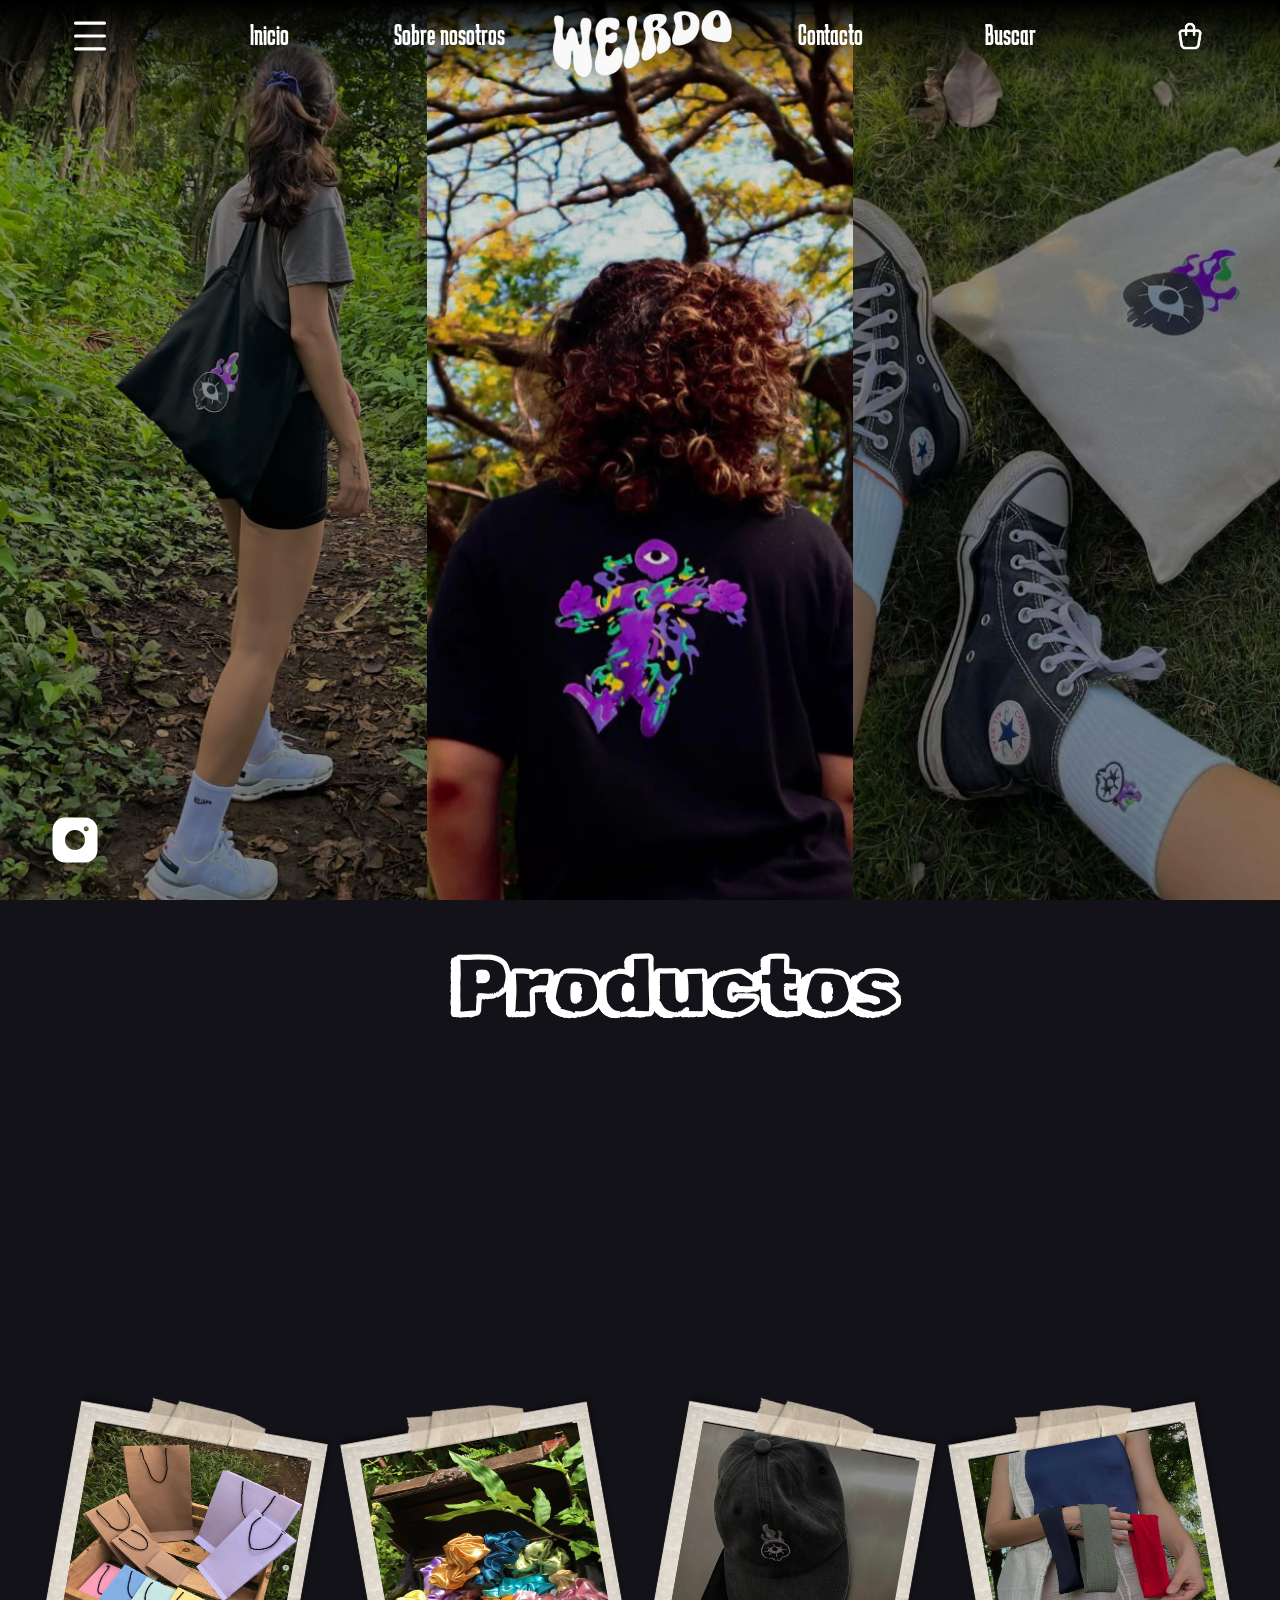
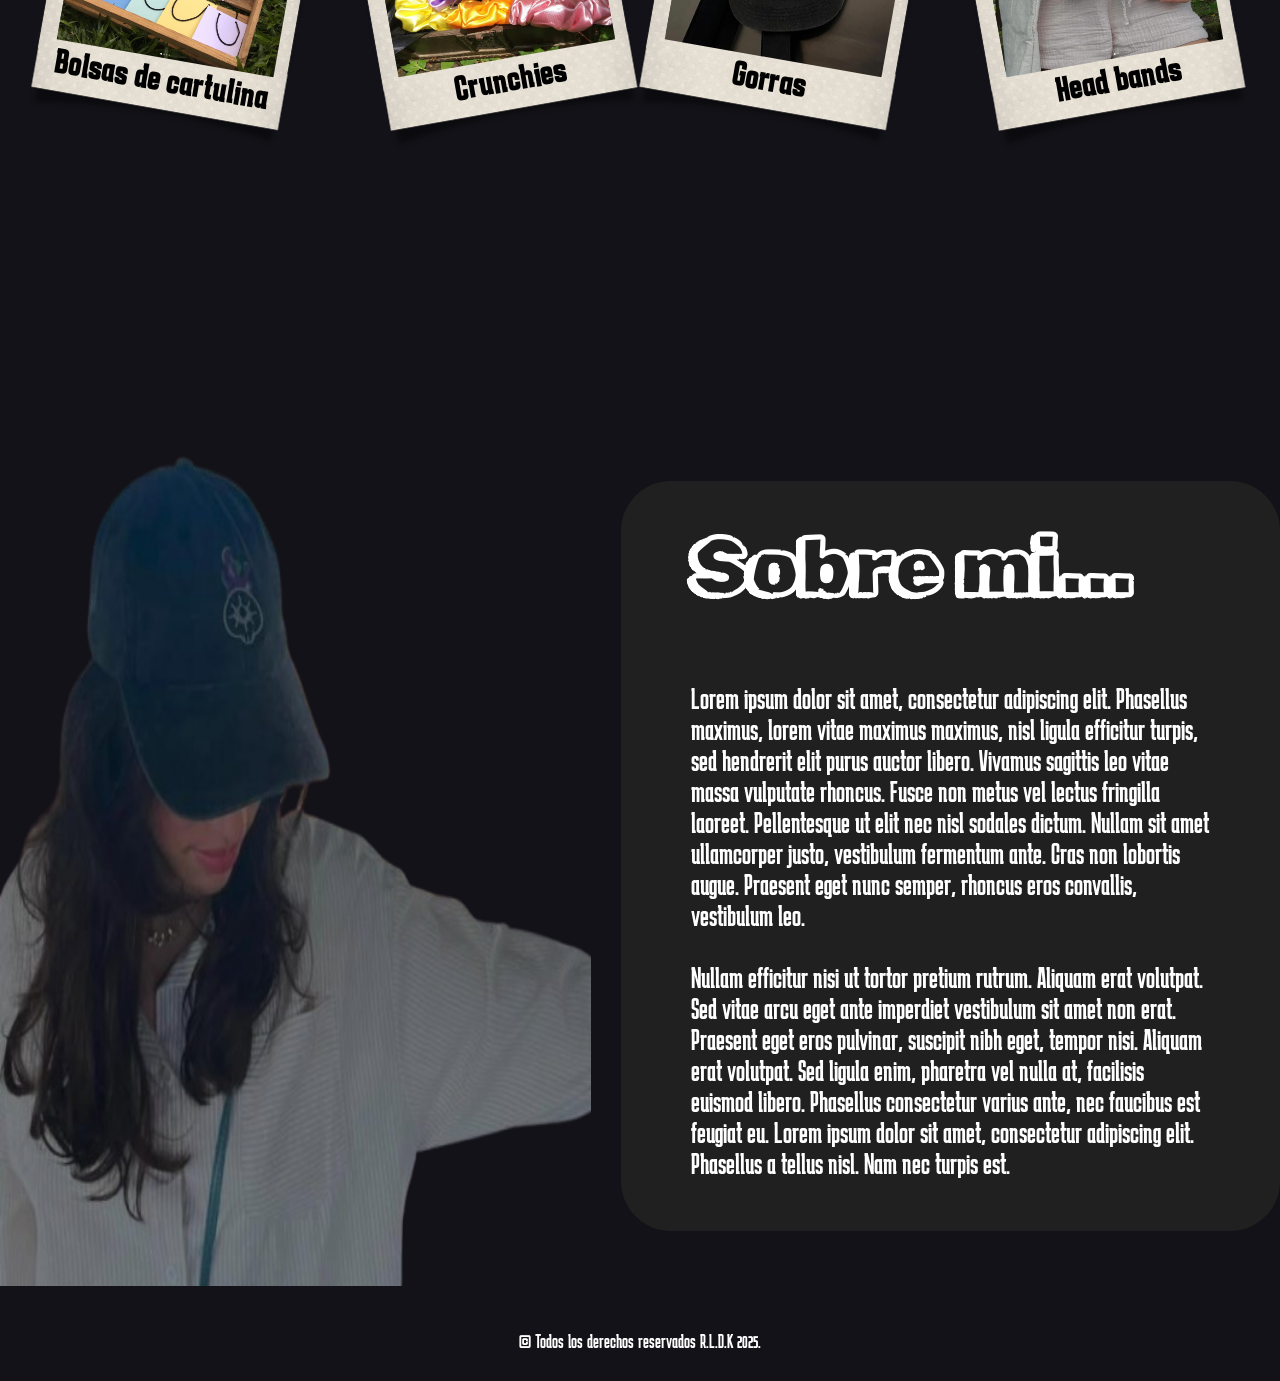
==== commit ae4f39b2: "In progress working on HM" ====
--- a/home.html
+++ b/home.html
@@ -19,16 +19,34 @@
 <body>
     <header>
         <nav class="barra-navegacion">
-            <a class="productos" href="#section-productos">Productos</a>
-            <a class="sobre-nosotros" href="#sobre-mi">Sobre nosotros</a>
-            <a class="contacto" href="#">Contacto</a>
+            <div class="elementos">
+                <label class="label-hamburguesa" for="menu-hamburguesa-f">
+                    <img class="img-hamburguesa" src="img/SVGs/hamburger-svgrepo-com.svg" alt="">
+                </label>
+                <input class="checkbox" type="checkbox" name="" id="menu-hamburguesa-f">
+                <ul class="ul-links">
+                    <li class = "li_links">
+                        <a class = "links" href="#">Inicio</a>
+                    </li>
+                    <li class = "li_links">
+                        <a class = "links" href="#">Buscar</a>
+                    </li>
+                    <li class = "li_links">
+                        <a class = "links" href="#">Sobre nosotros</a>
+                    </li>
+                    <li class = "li_links">
+                        <a class = "links" href="#">Contacto</a>
+                    </li>
+                </ul>
+            </div>
+            <a class="elemento_inicio elementos" href="#">Inicio</a>
+            <a class="elemento_sobre-nosotros elementos" href="#sobre-mi">Sobre nosotros</a>
             <img class="weirdo-logo" src="img/Weirdo_logo-removebg-preview.png" alt="">
-            <a class="buscar" href="#">Buscar</a>
-            <a class="inicio" href="#">Inicio</a>
-            <a class="carrito" href="#">
-                <img src="img/icons/shopping-bag.png">
+            <a class="elemento_contacto elementos" href="#">Contacto</a>
+            <a class="elemento_buscar elementos" href="#">Buscar</a>
+            <a class="elemento_shopping-bag elementos" href="#">
+                <img class = "elementos_shopping-bag-img" src="img/icons/shopping-bag.png">
             </a>
-            </div>
         </nav>
     </header>
   
--- a/CSS/style.css
+++ b/CSS/style.css
@@ -1,11 +1,11 @@
 :root {
     --primarino: #131218;
+    --secundario: rgb(32, 32, 32);
     --blanco: #FFF;
     --negro: #000;
 
     --fuentePrincipal: 'Karantina', cursive;
     --fuenteSecundaria: "Rubik Doodle Shadow", system-ui;
-
 }
 
 /* apply a natural box layout model to all elements, but allowing components to change */
@@ -20,7 +20,7 @@
 *:after {
     box-sizing: inherit;
 }
-/*Globales*/
+/*GLOBALES*/
 body{
     margin: 0;
     padding: 0;
@@ -45,6 +45,9 @@
     max-width: 100%;
 }
 
+ol,ul {
+    list-style: none;
+}
 h1, h2, h3 {
     text-align: center;
     color: var(--blanco);
@@ -54,7 +57,7 @@
 h2 {font-size: 3.2rem; }
 h3 {font-size: 2.4rem; }
 
-/* Sección de Landing */
+/* LANDING/SPLASHSCREEN */
 .splashscreen{
     position: relative;
     background-color: var(--primarino);
@@ -94,14 +97,14 @@
     transform: scale(1.1);
 }
 
-/*animación de la flecha*/
+/*ANIMACIÓN DE LA FLECHA*/
 
 @keyframes bounce {
     0%, 100% { transform: translateY(0);}
     50% {transform: translateY(5px); }
 }
 
-/*Logo de instagram*/
+/*LOGO DE INSTAGRAM*/
 
 .instagram {
     position: fixed; 
@@ -122,7 +125,7 @@
     transform: scale(1.1);
 }
 
-/* Derechos Reservados */
+/* DERECHOS RESERVADOS*/
 
 .derechos-reservados{
     display: flex;
@@ -131,7 +134,7 @@
 }
 
 
-/*header */
+/*HEADER*/
 
 header {
     z-index: 1000;
@@ -139,26 +142,28 @@
     position: fixed;
     width: 100%;
     height: 8rem;
-    top: 0;
-}
-
+}
 .barra-navegacion {
     display: flex;
     justify-content: space-evenly;
     height: 100%;
-}
-
-.barra-navegacion a {
+    width: 100%;
+}
+
+.elementos,
+.elementos-mh{
     display: flex;
     justify-content: center;
     padding-top: 2rem;
     height: 100%;
     width: 100%;
     color: var(--blanco);
+    cursor: pointer;
     transition: transform 0.3s ease-in-out, background-color 0.3s ease-in-out;
 }
 
-.barra-navegacion a:hover {
+.elementos:hover, 
+.elementos-mh:hover{
     transform: scale(1.1);
     background-color: rgba(255, 255, 255, 0.1);
     transition: transform 0.3s ease-in-out, background-color 0.3s ease-in-out;
@@ -170,12 +175,56 @@
     padding-top: 1rem;
 }
 
-.carrito img {
+.img-hamburguesa{
     width: 3.2rem;
     height: 3.2rem;
 }
 
-/*primera sección*/
+.elementos_shopping-bag-img {
+    width: 3.2rem;
+    height: 3.2rem;
+}
+
+@media (max-width: 768px){
+    .elemento_inicio,
+    .elemento_sobre-nosotros,
+    .elemento_contacto,
+    .elemento_buscar{
+        position: absolute;
+        display: none;
+    }
+}
+
+/*MENU HAMBURGUESA*/
+
+.elementos-mh {
+    width: 100%;
+}
+
+.label-hamburguesa {
+    width: 100%;
+    height: 100%;
+    display: flex;
+    justify-content: center;
+    cursor: pointer; 
+    position: absolute;
+}
+
+.checkbox{
+    display: none;
+}
+
+.ul-links {
+    display: none;
+    width: 100%;
+    height: 100vh;
+    background-color: var(--secundario);
+
+}
+
+/*PRIMERA SECCIÓN*/
+
+
 
 .contenedor-p{
     z-index: 1000;
@@ -292,7 +341,7 @@
 .sobre-mi_descripcion {
     width: 950px;
     height: 750px;
-    background-color: rgba(102, 102, 102, 0.2);
+    background-color: var(--secundario);
     border-radius: 50px;
     bottom: 30px;
     margin-left: 3rem;
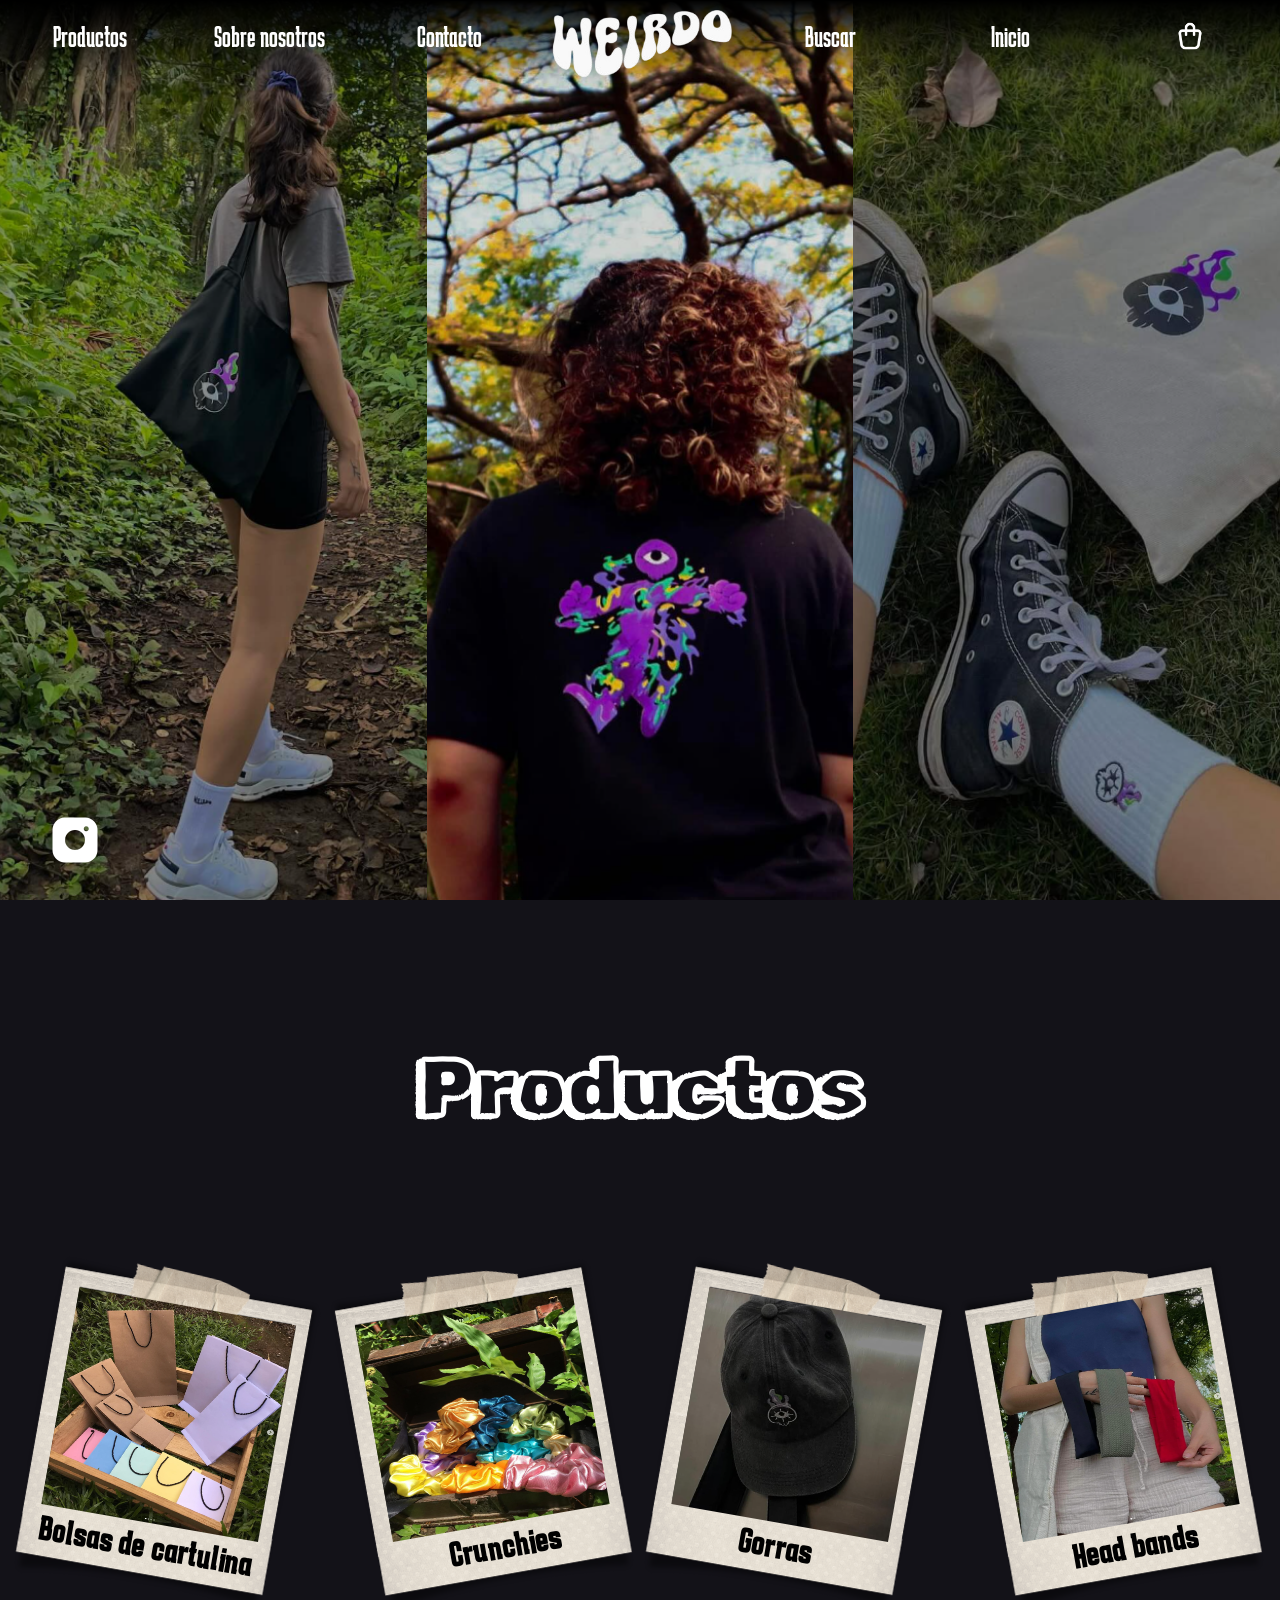
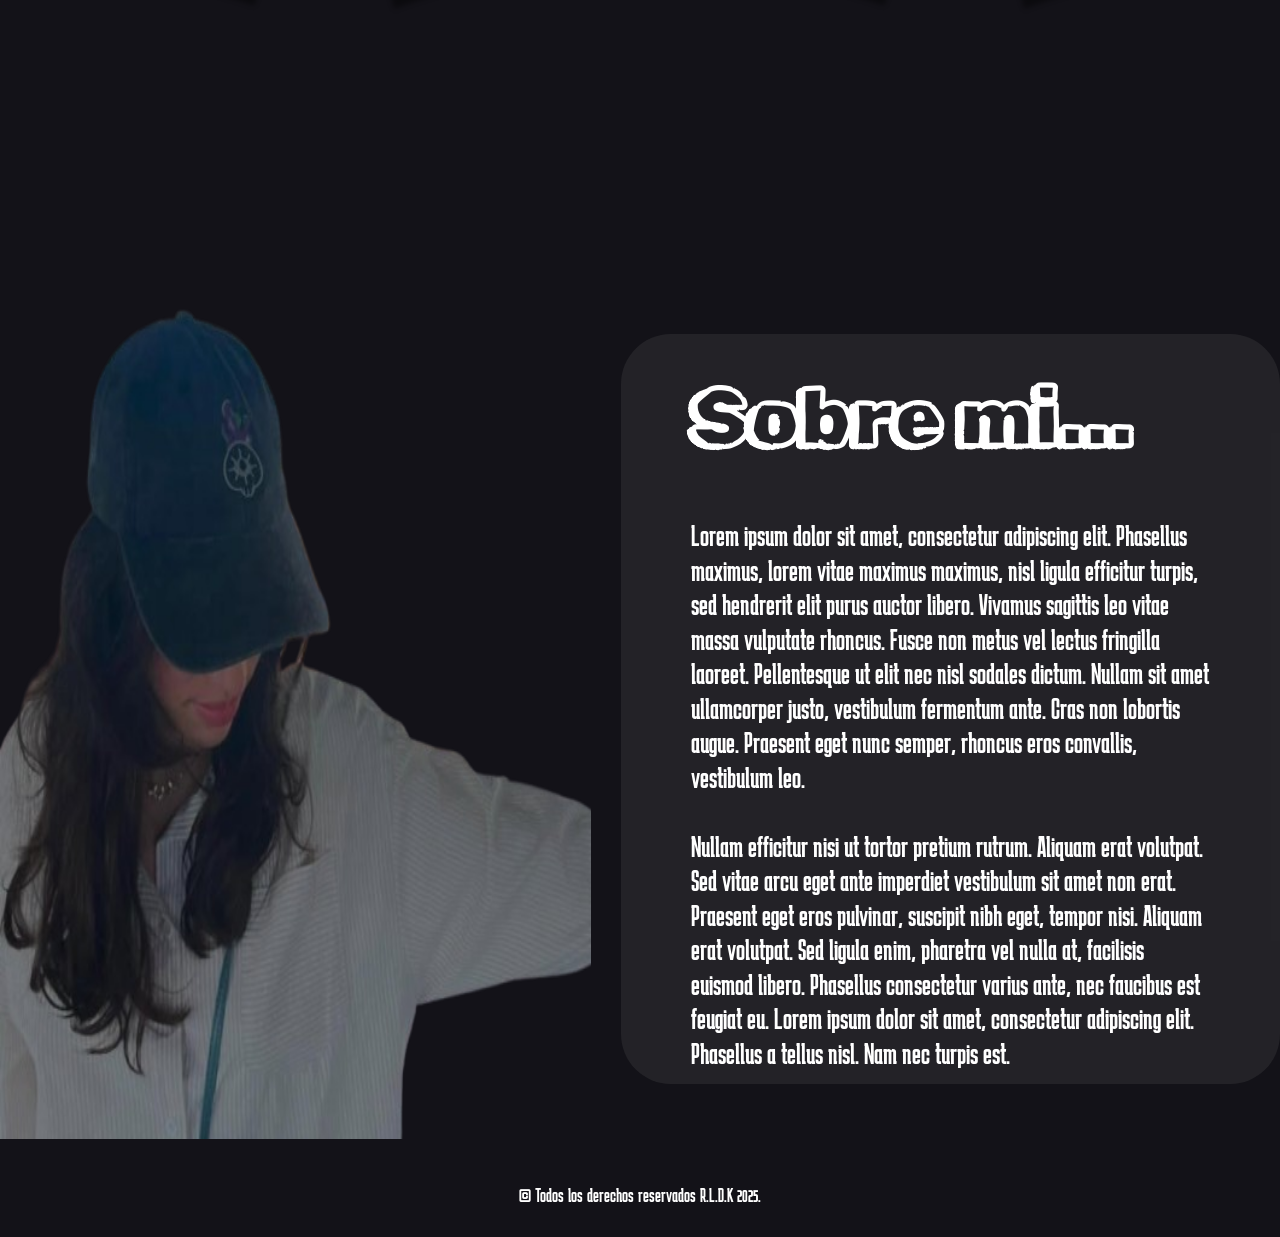
==== commit 48fa7001: "Listo, implemente el media para productos y cambie el sistema, uno mas optimo para el caso de tener " ====
--- a/home.html
+++ b/home.html
@@ -19,34 +19,16 @@
 <body>
     <header>
         <nav class="barra-navegacion">
-            <div class="elementos">
-                <label class="label-hamburguesa" for="menu-hamburguesa-f">
-                    <img class="img-hamburguesa" src="img/SVGs/hamburger-svgrepo-com.svg" alt="">
-                </label>
-                <input class="checkbox" type="checkbox" name="" id="menu-hamburguesa-f">
-                <ul class="ul-links">
-                    <li class = "li_links">
-                        <a class = "links" href="#">Inicio</a>
-                    </li>
-                    <li class = "li_links">
-                        <a class = "links" href="#">Buscar</a>
-                    </li>
-                    <li class = "li_links">
-                        <a class = "links" href="#">Sobre nosotros</a>
-                    </li>
-                    <li class = "li_links">
-                        <a class = "links" href="#">Contacto</a>
-                    </li>
-                </ul>
+            <a class="productos" href="#section-productos">Productos</a>
+            <a class="sobre-nosotros" href="#sobre-mi">Sobre nosotros</a>
+            <a class="contacto" href="#">Contacto</a>
+            <img class="weirdo-logo" src="img/Weirdo_logo-removebg-preview.png" alt="">
+            <a class="buscar" href="#">Buscar</a>
+            <a class="inicio" href="#">Inicio</a>
+            <a class="carrito" href="#">
+                <img src="img/icons/shopping-bag.png">
+            </a>
             </div>
-            <a class="elemento_inicio elementos" href="#">Inicio</a>
-            <a class="elemento_sobre-nosotros elementos" href="#sobre-mi">Sobre nosotros</a>
-            <img class="weirdo-logo" src="img/Weirdo_logo-removebg-preview.png" alt="">
-            <a class="elemento_contacto elementos" href="#">Contacto</a>
-            <a class="elemento_buscar elementos" href="#">Buscar</a>
-            <a class="elemento_shopping-bag elementos" href="#">
-                <img class = "elementos_shopping-bag-img" src="img/icons/shopping-bag.png">
-            </a>
         </nav>
     </header>
   
@@ -71,48 +53,50 @@
         </section>
         
         <!--SECCIÓN PRODUCTO-->
-    <section>
+    <section class="section-productos" id="section-productos">
         <div>
-            <h1 class="title-productos" id="section-productos">Productos</h1>
+            <h1 class="title-productos" >Productos</h1>
         </div>
-        <div class="section-productos">
-            <div class="producto-1">
-                <img class="polaroid" src="img/Artifacts/polaroid.png">
-                <div class="producto">
-                    <img class="foto-producto" src="img/Products/Bolsas de cartulina.png">
-                    <div class="nombre-producto">
-                        Bolsas de cartulina
+            <div>
+                <div class="grid-productos">
+                    <div class="producto-1">
+                        <img class="polaroid" src="img/Artifacts/polaroid.png">
+                        <div class="producto">
+                            <img class="foto-producto" src="img/Products/Bolsas de cartulina.png">
+                            <div class="nombre-producto">
+                                Bolsas de cartulina
+                            </div>
+                        </div>
+                    </div>
+                    <div class="producto-2">
+                        <img class="polaroid" src="img/Artifacts/polaroid.png">
+                        <div class="producto">
+                            <img class="foto-producto" src="img/Products/Crunchies.png">
+                            <div class="nombre-producto">
+                                Crunchies
+                            </div>
+                        </div>
+                    </div>
+                    <div class="producto-3">
+                        <img class="polaroid" src="img/Artifacts/polaroid.png">
+                        <div class="producto">
+                            <img class="foto-producto" src="img/Products/Gorras.png">
+                            <div class="nombre-producto">
+                                Gorras
+                            </div>
+                        </div>
+                    </div>
+                    <div class="producto-4">
+                        <img class="polaroid" src="img/Artifacts/polaroid.png">
+                        <div class="producto">
+                            <img class="foto-producto" src="img/Products/Head bands.png">
+                            <div class="nombre-producto">
+                                Head bands
+                            </div>
+                        </div>
                     </div>
                 </div>
-            </div>
-            <div class="producto-2">
-                <img class="polaroid" src="img/Artifacts/polaroid.png">
-                <div class="producto">
-                    <img class="foto-producto" src="img/Products/Crunchies.png">
-                    <div class="nombre-producto">
-                        Crunchies
-                    </div>
-                </div>
-            </div>
-            <div class="producto-3">
-                <img class="polaroid" src="img/Artifacts/polaroid.png">
-                <div class="producto">
-                    <img class="foto-producto" src="img/Products/Gorras.png">
-                    <div class="nombre-producto">
-                        Gorras
-                    </div>
-                </div>
-            </div>
-            <div class="producto-4">
-                <img class="polaroid" src="img/Artifacts/polaroid.png">
-                <div class="producto">
-                    <img class="foto-producto" src="img/Products/Head bands.png">
-                    <div class="nombre-producto">
-                        Head bands
-                    </div>
-                </div>
-            </div>
-        </div>
+            </div> 
     </section>
 
     <!--FIN SECCIÓN PRODUCTOS-->
--- a/CSS/style.css
+++ b/CSS/style.css
@@ -1,11 +1,11 @@
 :root {
     --primarino: #131218;
-    --secundario: rgb(32, 32, 32);
     --blanco: #FFF;
     --negro: #000;
 
     --fuentePrincipal: 'Karantina', cursive;
     --fuenteSecundaria: "Rubik Doodle Shadow", system-ui;
+
 }
 
 /* apply a natural box layout model to all elements, but allowing components to change */
@@ -20,7 +20,7 @@
 *:after {
     box-sizing: inherit;
 }
-/*GLOBALES*/
+/*Globales*/
 body{
     margin: 0;
     padding: 0;
@@ -45,9 +45,6 @@
     max-width: 100%;
 }
 
-ol,ul {
-    list-style: none;
-}
 h1, h2, h3 {
     text-align: center;
     color: var(--blanco);
@@ -57,7 +54,7 @@
 h2 {font-size: 3.2rem; }
 h3 {font-size: 2.4rem; }
 
-/* LANDING/SPLASHSCREEN */
+/* Sección de Landing */
 .splashscreen{
     position: relative;
     background-color: var(--primarino);
@@ -97,14 +94,14 @@
     transform: scale(1.1);
 }
 
-/*ANIMACIÓN DE LA FLECHA*/
+/*animación de la flecha*/
 
 @keyframes bounce {
     0%, 100% { transform: translateY(0);}
     50% {transform: translateY(5px); }
 }
 
-/*LOGO DE INSTAGRAM*/
+/*Logo de instagram*/
 
 .instagram {
     position: fixed; 
@@ -125,7 +122,7 @@
     transform: scale(1.1);
 }
 
-/* DERECHOS RESERVADOS*/
+/* Derechos Reservados */
 
 .derechos-reservados{
     display: flex;
@@ -134,7 +131,7 @@
 }
 
 
-/*HEADER*/
+/*header */
 
 header {
     z-index: 1000;
@@ -142,28 +139,26 @@
     position: fixed;
     width: 100%;
     height: 8rem;
-}
+    top: 0;
+}
+
 .barra-navegacion {
     display: flex;
     justify-content: space-evenly;
     height: 100%;
-    width: 100%;
-}
-
-.elementos,
-.elementos-mh{
+}
+
+.barra-navegacion a {
     display: flex;
     justify-content: center;
     padding-top: 2rem;
     height: 100%;
     width: 100%;
     color: var(--blanco);
-    cursor: pointer;
     transition: transform 0.3s ease-in-out, background-color 0.3s ease-in-out;
 }
 
-.elementos:hover, 
-.elementos-mh:hover{
+.barra-navegacion a:hover {
     transform: scale(1.1);
     background-color: rgba(255, 255, 255, 0.1);
     transition: transform 0.3s ease-in-out, background-color 0.3s ease-in-out;
@@ -175,56 +170,12 @@
     padding-top: 1rem;
 }
 
-.img-hamburguesa{
+.carrito img {
     width: 3.2rem;
     height: 3.2rem;
 }
 
-.elementos_shopping-bag-img {
-    width: 3.2rem;
-    height: 3.2rem;
-}
-
-@media (max-width: 768px){
-    .elemento_inicio,
-    .elemento_sobre-nosotros,
-    .elemento_contacto,
-    .elemento_buscar{
-        position: absolute;
-        display: none;
-    }
-}
-
-/*MENU HAMBURGUESA*/
-
-.elementos-mh {
-    width: 100%;
-}
-
-.label-hamburguesa {
-    width: 100%;
-    height: 100%;
-    display: flex;
-    justify-content: center;
-    cursor: pointer; 
-    position: absolute;
-}
-
-.checkbox{
-    display: none;
-}
-
-.ul-links {
-    display: none;
-    width: 100%;
-    height: 100vh;
-    background-color: var(--secundario);
-
-}
-
-/*PRIMERA SECCIÓN*/
-
-
+/*primera sección*/
 
 .contenedor-p{
     z-index: 1000;
@@ -252,22 +203,26 @@
 
 /* SECCIÓN PRODUCTOS*/
 
+
+.section-productos {
+    width: 100%;
+    height: 100vh;
+}
 .title-productos {
     font-size: 80px;
     font-family: var(--fuenteSecundaria);
-    margin-top: 4rem;
-    margin-left: 7rem;
+    padding-top: 9rem;
+    padding-bottom: 9rem;
     text-align:center;
 }
 
-
-.section-productos {
-    justify-content: space-evenly;
-    align-items: center;
-    display: flex;
-    position: relative;
-    width: 100%;
-    height: 100vh;
+.grid-productos {
+    width: 100%;
+    display: grid;
+    grid-template-columns: repeat(4, 1fr);
+    padding: 1rem;
+    place-items: center;
+    row-gap: 10rem;
 }
 
 .producto-1,
@@ -324,7 +279,25 @@
     transition: transform 0.5s;
     cursor: pointer;
  }
-
+ 
+ @media only screen and (max-width: 1250px) {
+    .grid-productos {
+        grid-template-columns: repeat(2, 1fr);
+    }
+    .section-productos {
+        width: 100%;
+        height: 120vh;
+    }
+  }
+  @media only screen and (max-width: 625px) {
+    .grid-productos {
+        grid-template-columns: repeat(1, 1fr);
+    }
+    .section-productos {
+        width: 100%;
+        height: 200vh;
+    }
+  }
 
 /* SECCIÓN SOBRE MI */
 
@@ -341,7 +314,7 @@
 .sobre-mi_descripcion {
     width: 950px;
     height: 750px;
-    background-color: var(--secundario);
+    background-color: rgba(102, 102, 102, 0.2);
     border-radius: 50px;
     bottom: 30px;
     margin-left: 3rem;
